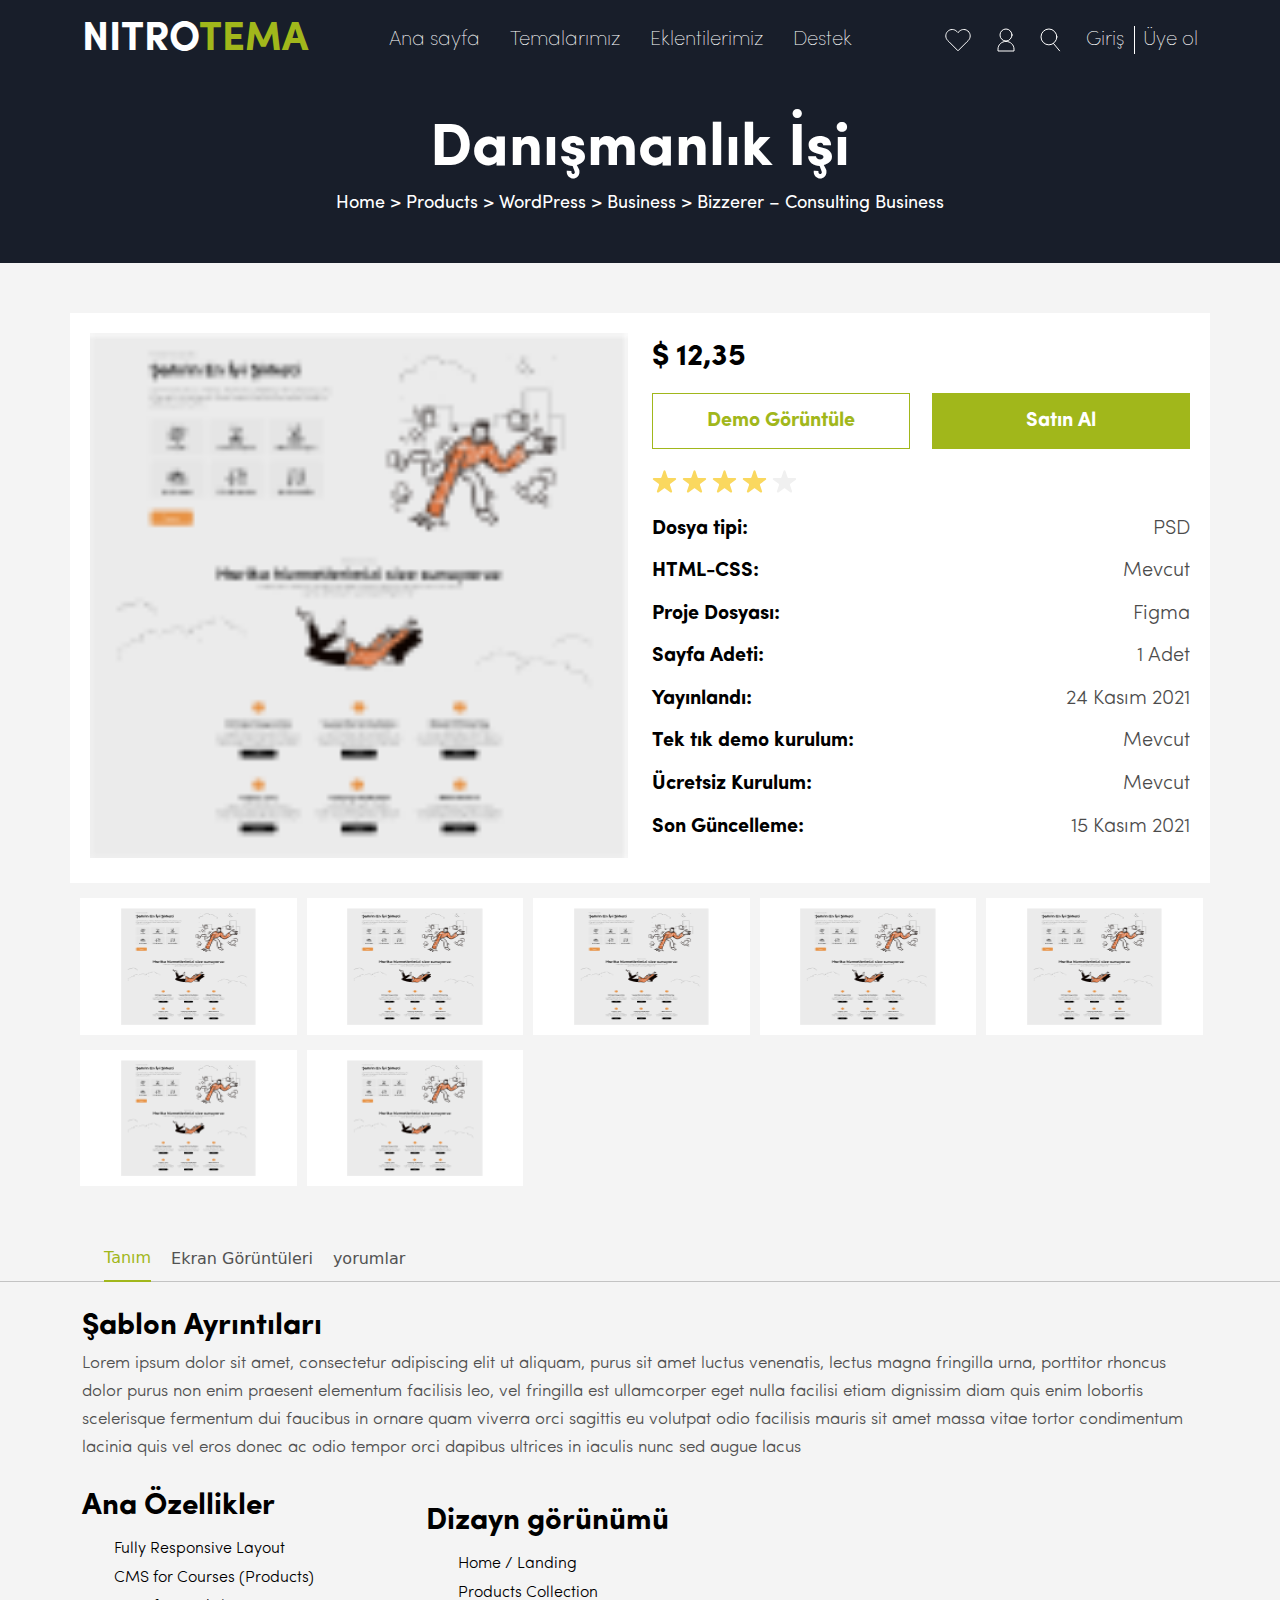
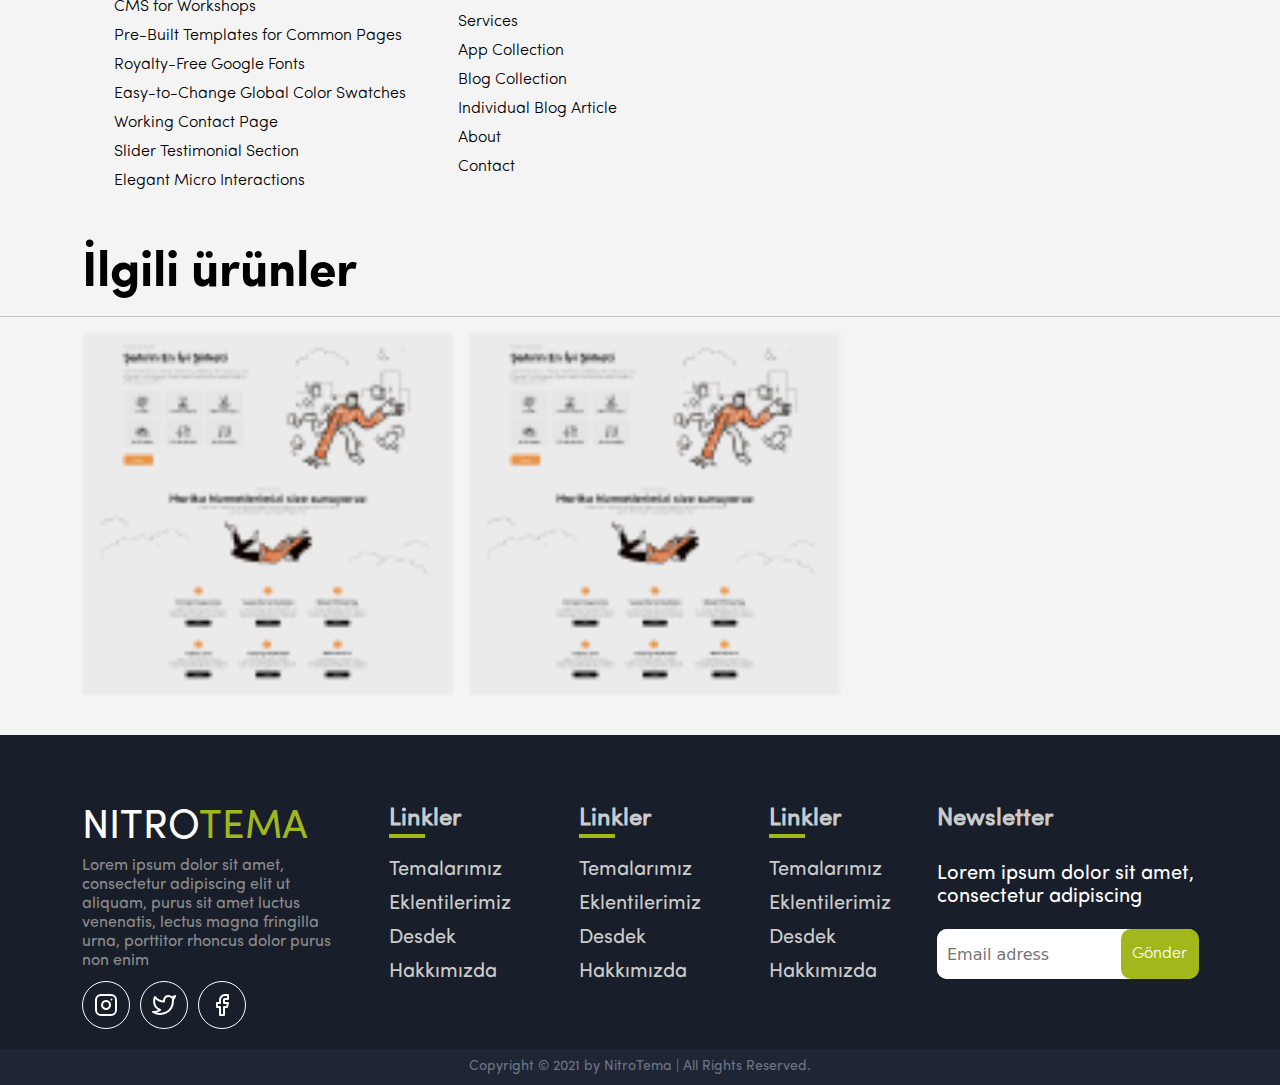
==== Urun.html @ 316633d7 "Changes" ====
<!DOCTYPE html>
<html lang="en">
<head>
    <meta charset="UTF-8">
    <meta http-equiv="X-UA-Compatible" content="IE=edge">
    <meta name="viewport" content="width=device-width, initial-scale=1.0">
    <title>NITROTEMA 1</title>
    <!-- Links start -->
    <link rel="stylesheet" href="assets/css/bootstrap.css">
    <link rel="stylesheet" href="assets/css/hamburger.css">
    <link rel="stylesheet" href="assets/css/style.css">
    <link href="https://cdnjs.cloudflare.com/ajax/libs/font-awesome/5.13.0/css/all.min.css" rel="stylesheet">
    <link rel="stylesheet" href="assets/css/swiper.css">
    <!-- Links end -->
</head>
<body>
    <!-- Header start -->
    <header class="header">
        <!-- Dekstop Navbar start -->
        <div class="container DekstopNavCon">
            <div class="row">
                <div class="col-12">
                    <div class="logo">
                        <p>NITRO<span>TEMA</span></p>
                    </div>
                    <div class="NavList">
                        <ul>
                            <li><a href="#">Ana sayfa</a></li>
                            <li><a href="#">Temalarımız</a></li>
                            <li><a href="#">Eklentilerimiz</a></li>
                            <li><a href="#">Destek</a></li>
                        </ul>
                    </div>
                    <div class="NavEnd">
                        <div class="left">
                            <a href="#">
                                <svg width="28" height="28" viewBox="0 0 28 28" fill="none" xmlns="http://www.w3.org/2000/svg">
                                    <path d="M24.3131 5.37833C23.7173 4.78217 23.0098 4.30925 22.2311 3.98659C21.4524 3.66394 20.6177 3.49786 19.7748 3.49786C18.9319 3.49786 18.0973 3.66394 17.3186 3.98659C16.5399 4.30925 15.8324 4.78217 15.2365 5.37833L13.9998 6.61499L12.7631 5.37833C11.5595 4.17469 9.92702 3.49849 8.22481 3.49849C6.52261 3.49849 4.89012 4.17469 3.68648 5.37833C2.48284 6.58197 1.80664 8.21445 1.80664 9.91666C1.80664 11.6189 2.48284 13.2514 3.68648 14.455L4.92315 15.6917L13.9998 24.7683L23.0765 15.6917L24.3131 14.455C24.9093 13.8591 25.3822 13.1516 25.7049 12.3729C26.0275 11.5942 26.1936 10.7596 26.1936 9.91666C26.1936 9.07376 26.0275 8.23911 25.7049 7.46041C25.3822 6.68171 24.9093 5.97421 24.3131 5.37833V5.37833Z" stroke="white" stroke-linecap="round" stroke-linejoin="round"/>
                                    </svg>
                                    
                            </a>
                            <a href="#">
                                <svg width="18" height="24" viewBox="0 0 18 24" fill="none" xmlns="http://www.w3.org/2000/svg">
                                    <ellipse cx="9.00054" cy="7" rx="6.00005" ry="6" stroke="white" stroke-linecap="square"/>
                                    <path d="M9 13.4348C4.58172 13.4348 1 16.8608 1 21.087V23H17V21.087C17 16.8608 13.4183 13.4348 9 13.4348Z" stroke="white"/>
                                    </svg>
                                    
                            </a>
                            <button>
                                <svg width="21" height="24" viewBox="0 0 21 24" fill="none" xmlns="http://www.w3.org/2000/svg">
                                    <line x1="13.2581" y1="15.1925" x2="19.8548" y2="23.1084" stroke="white"/>
                                    <circle cx="8.91597" cy="8.91597" r="7.91597" stroke="white" stroke-linecap="square"/>
                                    </svg>
                                    
                            </button>
                        </div>
                        <div class="right">
                            <a href="#">Giriş</a>
                            <a href="#">Üye ol</a>
                        </div>
                    </div>
                </div>
            </div>
        </div>
        <!-- Dekstop Navbar end -->
        <!-- Mobile Nav start -->
        <div class="container MobileNavCon">
            <div class="row">
                <div class="col-12">
                    <div class="logo">
                        <p>NITRO<span>TEMA</span></p>
                    </div>
                    <div class="HamburgerMenuICon">
                        <button class="hamburger HamburgerMenuBtn hamburger--elastic " type="button">
                            <span class="hamburger-box">
                              <span class="hamburger-inner"></span>
                            </span>
                          </button>
                    </div>
                </div>
            </div>
        </div>
        <!-- Mobile Nav end -->
    </header>
    <!-- Header end -->

    <!-- Mobile Open Menu start -->
    <div class="MobileOpenMenu">
        <div class="content">
            <div class="NavList">
                <ul>
                    <li><a href="#">Ana sayfa</a></li>
                    <li><a href="#">Temalarımız</a></li>
                    <li><a href="#">Eklentilerimiz</a></li>
                    <li><a href="#">Destek</a></li>
                </ul>
            </div>
            <div class="NavEnd">
                <div class="left">
                    <a href="#"><i class="far fa-heart"></i></a>
                    <a href="#"><i class="far fa-user"></i></a>
                    <button><i class="fas fa-search"></i></button>
                </div>
                <div class="right">
                    <a href="#">Giriş</a>
                    <a href="#">Üye ol</a>
                </div>
            </div>
        </div>
    </div>
    <!-- Mobile Open Menu end -->

    <!-- Banner start -->
    <section id="Banner" class="UrunBanner">
        <div class="container">
            <div class="row">
                <div class="col-12">
                    <h2>Danışmanlık İşi</h2>
                    <p>Home  >    Products  >    WordPress   >    Business   >   Bizzerer – Consulting Business</p>

                </div>

            </div>
        </div>
    </section>
    <!-- Banner end -->

    <!-- Product Detail Section start -->
    <section id="ProductDetail">
        <div class="container TopContainer">
            <div class="row">
                <div class="col-lg-6 col-12 left">
                    <div class="content">
                        <img src="assets/images/Group 3.png" alt="">
                    </div>
                </div>
                <div class="col-lg-6 col-12 right">
                    <div class="content">
                        <div class="Top">
                            <h3>$ 12,35</h3>
                            <div class="Buttons">
                                <a href="#">Demo Görüntüle</a>
                                <a href="#">Satın Al</a>
                            </div>
                            <div class="Starts">
                                <svg width="25" height="23" viewBox="0 0 25 23" fill="none" xmlns="http://www.w3.org/2000/svg">
                                    <path d="M11.5489 0.927054C11.8483 0.00574327 13.1517 0.00573969 13.4511 0.92705L15.5309 7.32827C15.6648 7.74029 16.0488 8.01925 16.482 8.01925L23.2126 8.01925C24.1814 8.01925 24.5841 9.25887 23.8004 9.82827L18.3552 13.7844C18.0047 14.0391 17.8581 14.4905 17.9919 14.9025L20.0718 21.3037C20.3712 22.225 19.3167 22.9911 18.533 22.4217L13.0878 18.4656C12.7373 18.2109 12.2627 18.2109 11.9122 18.4656L6.46701 22.4217C5.6833 22.9911 4.62882 22.225 4.92817 21.3037L7.00805 14.9025C7.14193 14.4905 6.99527 14.0391 6.64478 13.7844L1.19958 9.82827C0.415862 9.25887 0.81864 8.01925 1.78736 8.01925L8.51801 8.01925C8.95123 8.01925 9.33519 7.74029 9.46906 7.32827L11.5489 0.927054Z" fill="#FAD85F"/>
                                </svg>
                                <svg width="25" height="23" viewBox="0 0 25 23" fill="none" xmlns="http://www.w3.org/2000/svg">
                                        <path d="M11.5489 0.927054C11.8483 0.00574327 13.1517 0.00573969 13.4511 0.92705L15.5309 7.32827C15.6648 7.74029 16.0488 8.01925 16.482 8.01925L23.2126 8.01925C24.1814 8.01925 24.5841 9.25887 23.8004 9.82827L18.3552 13.7844C18.0047 14.0391 17.8581 14.4905 17.9919 14.9025L20.0718 21.3037C20.3712 22.225 19.3167 22.9911 18.533 22.4217L13.0878 18.4656C12.7373 18.2109 12.2627 18.2109 11.9122 18.4656L6.46701 22.4217C5.6833 22.9911 4.62882 22.225 4.92817 21.3037L7.00805 14.9025C7.14193 14.4905 6.99527 14.0391 6.64478 13.7844L1.19958 9.82827C0.415862 9.25887 0.81864 8.01925 1.78736 8.01925L8.51801 8.01925C8.95123 8.01925 9.33519 7.74029 9.46906 7.32827L11.5489 0.927054Z" fill="#FAD85F"/>
                                </svg>
                                <svg width="25" height="23" viewBox="0 0 25 23" fill="none" xmlns="http://www.w3.org/2000/svg">
                                    <path d="M11.5489 0.927054C11.8483 0.00574327 13.1517 0.00573969 13.4511 0.92705L15.5309 7.32827C15.6648 7.74029 16.0488 8.01925 16.482 8.01925L23.2126 8.01925C24.1814 8.01925 24.5841 9.25887 23.8004 9.82827L18.3552 13.7844C18.0047 14.0391 17.8581 14.4905 17.9919 14.9025L20.0718 21.3037C20.3712 22.225 19.3167 22.9911 18.533 22.4217L13.0878 18.4656C12.7373 18.2109 12.2627 18.2109 11.9122 18.4656L6.46701 22.4217C5.6833 22.9911 4.62882 22.225 4.92817 21.3037L7.00805 14.9025C7.14193 14.4905 6.99527 14.0391 6.64478 13.7844L1.19958 9.82827C0.415862 9.25887 0.81864 8.01925 1.78736 8.01925L8.51801 8.01925C8.95123 8.01925 9.33519 7.74029 9.46906 7.32827L11.5489 0.927054Z" fill="#FAD85F"/>
                                </svg>
                                <svg width="25" height="23" viewBox="0 0 25 23" fill="none" xmlns="http://www.w3.org/2000/svg">
                                    <path d="M11.5489 0.927054C11.8483 0.00574327 13.1517 0.00573969 13.4511 0.92705L15.5309 7.32827C15.6648 7.74029 16.0488 8.01925 16.482 8.01925L23.2126 8.01925C24.1814 8.01925 24.5841 9.25887 23.8004 9.82827L18.3552 13.7844C18.0047 14.0391 17.8581 14.4905 17.9919 14.9025L20.0718 21.3037C20.3712 22.225 19.3167 22.9911 18.533 22.4217L13.0878 18.4656C12.7373 18.2109 12.2627 18.2109 11.9122 18.4656L6.46701 22.4217C5.6833 22.9911 4.62882 22.225 4.92817 21.3037L7.00805 14.9025C7.14193 14.4905 6.99527 14.0391 6.64478 13.7844L1.19958 9.82827C0.415862 9.25887 0.81864 8.01925 1.78736 8.01925L8.51801 8.01925C8.95123 8.01925 9.33519 7.74029 9.46906 7.32827L11.5489 0.927054Z" fill="#FAD85F"/>
                                </svg>
                                <svg width="25" height="23" viewBox="0 0 25 23" fill="none" xmlns="http://www.w3.org/2000/svg">
                                    <path d="M11.5489 0.927054C11.8483 0.00574327 13.1517 0.00573969 13.4511 0.92705L15.5309 7.32827C15.6648 7.74029 16.0488 8.01925 16.482 8.01925L23.2126 8.01925C24.1814 8.01925 24.5841 9.25887 23.8004 9.82827L18.3552 13.7844C18.0047 14.0391 17.8581 14.4905 17.9919 14.9025L20.0718 21.3037C20.3712 22.225 19.3167 22.9911 18.533 22.4217L13.0878 18.4656C12.7373 18.2109 12.2627 18.2109 11.9122 18.4656L6.46701 22.4217C5.6833 22.9911 4.62882 22.225 4.92817 21.3037L7.00805 14.9025C7.14193 14.4905 6.99527 14.0391 6.64478 13.7844L1.19958 9.82827C0.415862 9.25887 0.81864 8.01925 1.78736 8.01925L8.51801 8.01925C8.95123 8.01925 9.33519 7.74029 9.46906 7.32827L11.5489 0.927054Z" fill="#F0F0F0"/>
                                    </svg>
                                                              
                            </div>
                        </div>
                        <div class="ProductDetails">
                            <ul>
                                <li>
                                    <p>Dosya tipi:</p>
                                    <p>PSD</p>
                                </li>
                                <li>
                                    <p>HTML-CSS:
                                    </p>
                                    <p>Mevcut</p>
                                </li>
                                <li>
                                    <p>Proje Dosyası:</p>
                                    <p>Figma</p>
                                </li>
                                <li>
                                    <p>Sayfa Adeti:</p>
                                    <p>1 Adet
                                    </p>
                                </li>
                                <li>
                                    <p>Yayınlandı:</p>
                                    <p>24 Kasım 2021</p>
                                </li>
                                <li>
                                    <p>Tek tık demo kurulum: </p>
                                    <p>Mevcut</p>
                                </li>
                                <li>
                                    <p>Ücretsiz Kurulum: </p>
                                    <p>Mevcut</p>
                                </li>
                                <li>
                                    <p>Son Güncelleme: </p>
                                    <p>15 Kasım 2021</p>
                                </li>
                            </ul>
                        </div>
                    </div>
                </div>
            </div>
        </div>
        <div class="container BottomContainer">
            <div class="row">
                <div class="col-12">
                    <div class="ImgDiv">
                        <img src="assets/images/Group 3.png" alt="">
                    </div>
                    <div class="ImgDiv">
                        <img src="assets/images/Group 3.png" alt="">
                    </div>
                    <div class="ImgDiv">
                        <img src="assets/images/Group 3.png" alt="">
                    </div>
                    <div class="ImgDiv">
                        <img src="assets/images/Group 3.png" alt="">
                    </div>
                    <div class="ImgDiv">
                        <img src="assets/images/Group 3.png" alt="">
                    </div>
                    <div class="ImgDiv">
                        <img src="assets/images/Group 3.png" alt="">
                    </div>
                    <div class="ImgDiv">
                        <img src="assets/images/Group 3.png" alt="">
                    </div>
                </div>
            </div>
        </div>
    </section>
    <!-- Product Detail Section end -->


    <!-- Tab start -->
    <section id="TabSection">
        <div class="container-fluid TabTarget">
            <div class="row">
                <div class="col-12">
                    <div class="container">
                        <div class="row">
                            <div class="col-12">
                                <ul>
                                    <li class="active tabTargetLi" data-target="tanitim">Tanım</li>
                                    <li class="tabTargetLi" data-target="ekranGoruntuleri">Ekran Görüntüleri</li>
                                    <li class="tabTargetLi" data-target="yorumlar">yorumlar</li>
                                </ul>
                            </div>
                        </div>
                    </div>
                </div>
            </div>
        </div>
        <div class="container TabContent ">
            <div class="row">
                <div class="col-12 TabContentCol TanimCol active" data-content="tanitim">
                    <div class="TopText">
                        <h3>Şablon Ayrıntıları</h3>
                        <p>Lorem ipsum dolor sit amet, consectetur adipiscing elit ut aliquam, purus sit amet luctus venenatis, lectus magna fringilla urna, porttitor rhoncus dolor purus non enim praesent elementum facilisis leo, vel fringilla est ullamcorper eget nulla facilisi etiam dignissim diam quis enim lobortis scelerisque fermentum dui faucibus in ornare quam viverra orci sagittis eu volutpat odio facilisis mauris sit amet massa vitae tortor condimentum lacinia quis vel eros donec ac odio tempor orci dapibus ultrices in iaculis nunc sed augue lacus</p>
                    </div>
                    <div class="List">
                        <div class="List1">
                            <h3>Ana Özellikler</h3>
                            <ul>
                                <li>Fully Responsive Layout</li>
                                <li>CMS for Courses (Products)</li>
                                <li>CMS for Workshops</li>
                                <li>Pre-Built Templates for Common Pages</li>
                                <li>Royalty-Free Google Fonts</li>
                                <li>Easy-to-Change Global Color Swatches</li>
                                <li>Working Contact Page</li>
                                <li>Slider Testimonial Section</li>
                                <li>Elegant Micro Interactions</li>
                            </ul>
                        </div>
                        <div class="List2">
                            <h3>Dizayn görünümü</h3>
                            <ul>
                                <li>Home / Landing</li>
                                <li>Products Collection</li>
                                <li>Services</li>
                                <li>App Collection</li>
                                <li>Blog Collection</li>
                                <li>Individual Blog Article</li>
                                <li>About</li>
                                <li>Contact</li>
                            </ul>
                        </div>
                    </div>
                </div>
                <div class="col-12 TabContentCol TanimCol " data-content="ekranGoruntuleri">
                    <h1>Ekran Goruntuleri</h1>
                </div>
                <div class="col-12 TabContentCol TanimCol " data-content="yorumlar">
                    <h1>Yorumlar</h1>
                </div>
            </div>
        </div>
    </section>
    <!-- Tab end -->

    <!-- Same Products start -->
    <section id="SameProducts">
        <div class="container-fluid TopTextCon">
            <div class="row">
                <div class="col-12">
                    <div class="container">
                        <div class="row">
                            <div class="col-12 Text">
                                <h2>İlgili ürünler</h2>
                            </div>
                        </div>
                    </div>
                </div>
            </div>
        </div>
        <div class="container ProductsCon">
            <div class="row">
                <dov class="col-12">
                    <div class="Products">
                        <img src="assets/images/Group 3.png" alt="">
                        <img src="assets/images/Group 3.png" alt="">
                    </div>
                </dov>
            </div>
        </div>
    </section>
    <!-- Same Products end -->

    <!-- Footer start -->
    <footer>
        <!-- Footer Top start -->
        <div class="container FooterTopCon">
            <div class="row">
                <div class="col-lg-3 col-md-12 col-12 LeftCol">
                    <div class="logo">
                        <p>NITRO<span>TEMA</span></p>
                    </div>
                    <p>Lorem ipsum dolor sit amet, consectetur adipiscing elit ut aliquam, purus sit amet luctus venenatis, lectus magna fringilla urna, porttitor rhoncus dolor purus non enim</p>
                    <div class="SocilaMedias">
                        <a href="#">
                            <svg width="24" height="24" viewBox="0 0 24 24" fill="none" xmlns="http://www.w3.org/2000/svg">
                                <path d="M17 2H7C4.23858 2 2 4.23858 2 7V17C2 19.7614 4.23858 22 7 22H17C19.7614 22 22 19.7614 22 17V7C22 4.23858 19.7614 2 17 2Z" stroke="white" stroke-width="2" stroke-linecap="round" stroke-linejoin="round"/>
                                <path d="M16 11.3698C16.1234 12.2021 15.9812 13.052 15.5937 13.7988C15.2062 14.5456 14.5931 15.1512 13.8416 15.5295C13.0901 15.9077 12.2384 16.0394 11.4077 15.9057C10.5771 15.7721 9.80971 15.3799 9.21479 14.785C8.61987 14.1901 8.22768 13.4227 8.09402 12.592C7.96035 11.7614 8.09202 10.9097 8.47028 10.1582C8.84854 9.40667 9.45414 8.79355 10.2009 8.40605C10.9477 8.01856 11.7977 7.8764 12.63 7.99981C13.4789 8.1257 14.2648 8.52128 14.8716 9.12812C15.4785 9.73496 15.8741 10.5209 16 11.3698Z" stroke="white" stroke-width="2" stroke-linecap="round" stroke-linejoin="round"/>
                                <path d="M17.5 6.5H17.5096" stroke="white" stroke-width="2" stroke-linecap="round" stroke-linejoin="round"/>
                                </svg>
                                
                        </a>
                        <a href="#">
                            <svg width="24" height="24" viewBox="0 0 24 24" fill="none" xmlns="http://www.w3.org/2000/svg">
                                <path d="M23 2.9998C22.0424 3.67528 20.9821 4.19191 19.86 4.5298C19.2577 3.83731 18.4573 3.34649 17.567 3.12373C16.6767 2.90096 15.7395 2.957 14.8821 3.28426C14.0247 3.61151 13.2884 4.1942 12.773 4.95352C12.2575 5.71283 11.9877 6.61214 12 7.5298V8.5298C10.2426 8.57537 8.50127 8.18561 6.93101 7.39525C5.36074 6.60488 4.01032 5.43844 3 3.9998C3 3.9998 -1 12.9998 8 16.9998C5.94053 18.3978 3.48716 19.0987 1 18.9998C10 23.9998 21 18.9998 21 7.4998C20.9991 7.22126 20.9723 6.9434 20.92 6.6698C21.9406 5.6633 22.6608 4.39251 23 2.9998V2.9998Z" stroke="white" stroke-width="2" stroke-linecap="round" stroke-linejoin="round"/>
                                </svg>
                                
                        </a>
                        <a href="#">
                            <svg width="24" height="24" viewBox="0 0 24 24" fill="none" xmlns="http://www.w3.org/2000/svg">
                                <path d="M18 2H15C13.6739 2 12.4021 2.52678 11.4645 3.46447C10.5268 4.40215 10 5.67392 10 7V10H7V14H10V22H14V14H17L18 10H14V7C14 6.73478 14.1054 6.48043 14.2929 6.29289C14.4804 6.10536 14.7348 6 15 6H18V2Z" stroke="white" stroke-width="2" stroke-linecap="round" stroke-linejoin="round"/>
                                </svg>
                                
                        </a>
                    </div>
                </div>
                <div class="col-lg-2 col-md-3 col-12 MainCol MainCol1">
                    <div>
                        <h2>Linkler</h2>
                        <ul>
                            <li><a href="#">Temalarımız</a></li>
                            <li><a href="#">Eklentilerimiz</a></li>
                            <li><a href="#">Desdek</a></li>
                            <li><a href="#">Hakkımızda</a></li>
                        </ul>
                    </div>
                </div>
                <div class="col-lg-2 col-md-3 col-12 MainCol">
                    <div>
                        <h2>Linkler</h2>
                        <ul>
                            <li><a href="#">Temalarımız</a></li>
                            <li><a href="#">Eklentilerimiz</a></li>
                            <li><a href="#">Desdek</a></li>
                            <li><a href="#">Hakkımızda</a></li>
                        </ul>
                    </div>
                </div>
                <div class="col-lg-2 col-md-3 col-12 MainCol">
                    <div>
                        <h2>Linkler</h2>
                        <ul>
                            <li><a href="#">Temalarımız</a></li>
                            <li><a href="#">Eklentilerimiz</a></li>
                            <li><a href="#">Desdek</a></li>
                            <li><a href="#">Hakkımızda</a></li>
                        </ul>
                    </div>
                </div>
                <div class="col-lg-3 col-md-6 col-12 FooterEndCol">
                    <h3>Newsletter</h3>
                    <p>Lorem ipsum dolor sit amet, consectetur adipiscing </p>
                    <div class="InputDiv">
                        <input type="text" placeholder="Email adress">
                        <button>Gönder</button>
                    </div>
                </div>
            </div>
        </div>
        <!-- Footer Top end -->
        <!-- Footer Bottom start -->
        <div class="FooterBottom">
            <p>Copyright © 2021 by NitroTema | All Rights Reserved.</p>
        </div>
        <!-- Footer Bottom end -->
    </footer>
    <!-- Footer end -->

    <!-- Script start -->
    <script src="assets/js/tab.js"></script>
    <script src="assets/js/main.js"></script>


</body>
</html>
---- assets/css/hamburger.css ----
/*!
 * Hamburgers
 * @description Tasty CSS-animated hamburgers
 * @author Jonathan Suh @jonsuh
 * @site https://jonsuh.com/hamburgers
 * @link https://github.com/jonsuh/hamburgers
 */
 .hamburger {
    padding: 15px 15px;
    display: inline-block;
    cursor: pointer;
    transition-property: opacity, filter;
    transition-duration: 0.15s;
    transition-timing-function: linear;
    font: inherit;
    color: inherit;
    text-transform: none;
    background-color: transparent;
    border: 0;
    margin: 0;
    overflow: visible; }
    .hamburger:hover {
      opacity: 0.7; }
    .hamburger.is-active:hover {
      opacity: 0.7; }
    .hamburger.is-active .hamburger-inner,
    .hamburger.is-active .hamburger-inner::before,
    .hamburger.is-active .hamburger-inner::after {
      background-color: #000; }
  
  .hamburger-box {
    width: 40px;
    height: 24px;
    display: inline-block;
    position: relative; }
  
  .hamburger-inner {
    display: block;
    top: 50%;
    margin-top: -2px; }
    .hamburger-inner, .hamburger-inner::before, .hamburger-inner::after {
      width: 40px;
      height: 4px;
      background-color: #000;
      border-radius: 4px;
      position: absolute;
      transition-property: transform;
      transition-duration: 0.15s;
      transition-timing-function: ease; }
    .hamburger-inner::before, .hamburger-inner::after {
      content: "";
      display: block; }
    .hamburger-inner::before {
      top: -10px; }
    .hamburger-inner::after {
      bottom: -10px; }
  
  /*
     * 3DX
     */
  .hamburger--3dx .hamburger-box {
    perspective: 80px; }
  
  .hamburger--3dx .hamburger-inner {
    transition: transform 0.15s cubic-bezier(0.645, 0.045, 0.355, 1), background-color 0s 0.1s cubic-bezier(0.645, 0.045, 0.355, 1); }
    .hamburger--3dx .hamburger-inner::before, .hamburger--3dx .hamburger-inner::after {
      transition: transform 0s 0.1s cubic-bezier(0.645, 0.045, 0.355, 1); }
  
  .hamburger--3dx.is-active .hamburger-inner {
    background-color: transparent !important;
    transform: rotateY(180deg); }
    .hamburger--3dx.is-active .hamburger-inner::before {
      transform: translate3d(0, 10px, 0) rotate(45deg); }
    .hamburger--3dx.is-active .hamburger-inner::after {
      transform: translate3d(0, -10px, 0) rotate(-45deg); }
  
  /*
     * 3DX Reverse
     */
  .hamburger--3dx-r .hamburger-box {
    perspective: 80px; }
  
  .hamburger--3dx-r .hamburger-inner {
    transition: transform 0.15s cubic-bezier(0.645, 0.045, 0.355, 1), background-color 0s 0.1s cubic-bezier(0.645, 0.045, 0.355, 1); }
    .hamburger--3dx-r .hamburger-inner::before, .hamburger--3dx-r .hamburger-inner::after {
      transition: transform 0s 0.1s cubic-bezier(0.645, 0.045, 0.355, 1); }
  
  .hamburger--3dx-r.is-active .hamburger-inner {
    background-color: transparent !important;
    transform: rotateY(-180deg); }
    .hamburger--3dx-r.is-active .hamburger-inner::before {
      transform: translate3d(0, 10px, 0) rotate(45deg); }
    .hamburger--3dx-r.is-active .hamburger-inner::after {
      transform: translate3d(0, -10px, 0) rotate(-45deg); }
  
  /*
     * 3DY
     */
  .hamburger--3dy .hamburger-box {
    perspective: 80px; }
  
  .hamburger--3dy .hamburger-inner {
    transition: transform 0.15s cubic-bezier(0.645, 0.045, 0.355, 1), background-color 0s 0.1s cubic-bezier(0.645, 0.045, 0.355, 1); }
    .hamburger--3dy .hamburger-inner::before, .hamburger--3dy .hamburger-inner::after {
      transition: transform 0s 0.1s cubic-bezier(0.645, 0.045, 0.355, 1); }
  
  .hamburger--3dy.is-active .hamburger-inner {
    background-color: transparent !important;
    transform: rotateX(-180deg); }
    .hamburger--3dy.is-active .hamburger-inner::before {
      transform: translate3d(0, 10px, 0) rotate(45deg); }
    .hamburger--3dy.is-active .hamburger-inner::after {
      transform: translate3d(0, -10px, 0) rotate(-45deg); }
  
  /*
     * 3DY Reverse
     */
  .hamburger--3dy-r .hamburger-box {
    perspective: 80px; }
  
  .hamburger--3dy-r .hamburger-inner {
    transition: transform 0.15s cubic-bezier(0.645, 0.045, 0.355, 1), background-color 0s 0.1s cubic-bezier(0.645, 0.045, 0.355, 1); }
    .hamburger--3dy-r .hamburger-inner::before, .hamburger--3dy-r .hamburger-inner::after {
      transition: transform 0s 0.1s cubic-bezier(0.645, 0.045, 0.355, 1); }
  
  .hamburger--3dy-r.is-active .hamburger-inner {
    background-color: transparent !important;
    transform: rotateX(180deg); }
    .hamburger--3dy-r.is-active .hamburger-inner::before {
      transform: translate3d(0, 10px, 0) rotate(45deg); }
    .hamburger--3dy-r.is-active .hamburger-inner::after {
      transform: translate3d(0, -10px, 0) rotate(-45deg); }
  
  /*
     * 3DXY
     */
  .hamburger--3dxy .hamburger-box {
    perspective: 80px; }
  
  .hamburger--3dxy .hamburger-inner {
    transition: transform 0.15s cubic-bezier(0.645, 0.045, 0.355, 1), background-color 0s 0.1s cubic-bezier(0.645, 0.045, 0.355, 1); }
    .hamburger--3dxy .hamburger-inner::before, .hamburger--3dxy .hamburger-inner::after {
      transition: transform 0s 0.1s cubic-bezier(0.645, 0.045, 0.355, 1); }
  
  .hamburger--3dxy.is-active .hamburger-inner {
    background-color: transparent !important;
    transform: rotateX(180deg) rotateY(180deg); }
    .hamburger--3dxy.is-active .hamburger-inner::before {
      transform: translate3d(0, 10px, 0) rotate(45deg); }
    .hamburger--3dxy.is-active .hamburger-inner::after {
      transform: translate3d(0, -10px, 0) rotate(-45deg); }
  
  /*
     * 3DXY Reverse
     */
  .hamburger--3dxy-r .hamburger-box {
    perspective: 80px; }
  
  .hamburger--3dxy-r .hamburger-inner {
    transition: transform 0.15s cubic-bezier(0.645, 0.045, 0.355, 1), background-color 0s 0.1s cubic-bezier(0.645, 0.045, 0.355, 1); }
    .hamburger--3dxy-r .hamburger-inner::before, .hamburger--3dxy-r .hamburger-inner::after {
      transition: transform 0s 0.1s cubic-bezier(0.645, 0.045, 0.355, 1); }
  
  .hamburger--3dxy-r.is-active .hamburger-inner {
    background-color: transparent !important;
    transform: rotateX(180deg) rotateY(180deg) rotateZ(-180deg); }
    .hamburger--3dxy-r.is-active .hamburger-inner::before {
      transform: translate3d(0, 10px, 0) rotate(45deg); }
    .hamburger--3dxy-r.is-active .hamburger-inner::after {
      transform: translate3d(0, -10px, 0) rotate(-45deg); }
  
  /*
     * Arrow
     */
  .hamburger--arrow.is-active .hamburger-inner::before {
    transform: translate3d(-8px, 0, 0) rotate(-45deg) scale(0.7, 1); }
  
  .hamburger--arrow.is-active .hamburger-inner::after {
    transform: translate3d(-8px, 0, 0) rotate(45deg) scale(0.7, 1); }
  
  /*
     * Arrow Right
     */
  .hamburger--arrow-r.is-active .hamburger-inner::before {
    transform: translate3d(8px, 0, 0) rotate(45deg) scale(0.7, 1); }
  
  .hamburger--arrow-r.is-active .hamburger-inner::after {
    transform: translate3d(8px, 0, 0) rotate(-45deg) scale(0.7, 1); }
  
  /*
     * Arrow Alt
     */
  .hamburger--arrowalt .hamburger-inner::before {
    transition: top 0.1s 0.1s ease, transform 0.1s cubic-bezier(0.165, 0.84, 0.44, 1); }
  
  .hamburger--arrowalt .hamburger-inner::after {
    transition: bottom 0.1s 0.1s ease, transform 0.1s cubic-bezier(0.165, 0.84, 0.44, 1); }
  
  .hamburger--arrowalt.is-active .hamburger-inner::before {
    top: 0;
    transform: translate3d(-8px, -10px, 0) rotate(-45deg) scale(0.7, 1);
    transition: top 0.1s ease, transform 0.1s 0.1s cubic-bezier(0.895, 0.03, 0.685, 0.22); }
  
  .hamburger--arrowalt.is-active .hamburger-inner::after {
    bottom: 0;
    transform: translate3d(-8px, 10px, 0) rotate(45deg) scale(0.7, 1);
    transition: bottom 0.1s ease, transform 0.1s 0.1s cubic-bezier(0.895, 0.03, 0.685, 0.22); }
  
  /*
     * Arrow Alt Right
     */
  .hamburger--arrowalt-r .hamburger-inner::before {
    transition: top 0.1s 0.1s ease, transform 0.1s cubic-bezier(0.165, 0.84, 0.44, 1); }
  
  .hamburger--arrowalt-r .hamburger-inner::after {
    transition: bottom 0.1s 0.1s ease, transform 0.1s cubic-bezier(0.165, 0.84, 0.44, 1); }
  
  .hamburger--arrowalt-r.is-active .hamburger-inner::before {
    top: 0;
    transform: translate3d(8px, -10px, 0) rotate(45deg) scale(0.7, 1);
    transition: top 0.1s ease, transform 0.1s 0.1s cubic-bezier(0.895, 0.03, 0.685, 0.22); }
  
  .hamburger--arrowalt-r.is-active .hamburger-inner::after {
    bottom: 0;
    transform: translate3d(8px, 10px, 0) rotate(-45deg) scale(0.7, 1);
    transition: bottom 0.1s ease, transform 0.1s 0.1s cubic-bezier(0.895, 0.03, 0.685, 0.22); }
  
  /*
     * Arrow Turn
     */
  .hamburger--arrowturn.is-active .hamburger-inner {
    transform: rotate(-180deg); }
    .hamburger--arrowturn.is-active .hamburger-inner::before {
      transform: translate3d(8px, 0, 0) rotate(45deg) scale(0.7, 1); }
    .hamburger--arrowturn.is-active .hamburger-inner::after {
      transform: translate3d(8px, 0, 0) rotate(-45deg) scale(0.7, 1); }
  
  /*
     * Arrow Turn Right
     */
  .hamburger--arrowturn-r.is-active .hamburger-inner {
    transform: rotate(-180deg); }
    .hamburger--arrowturn-r.is-active .hamburger-inner::before {
      transform: translate3d(-8px, 0, 0) rotate(-45deg) scale(0.7, 1); }
    .hamburger--arrowturn-r.is-active .hamburger-inner::after {
      transform: translate3d(-8px, 0, 0) rotate(45deg) scale(0.7, 1); }
  
  /*
     * Boring
     */
  .hamburger--boring .hamburger-inner, .hamburger--boring .hamburger-inner::before, .hamburger--boring .hamburger-inner::after {
    transition-property: none; }
  
  .hamburger--boring.is-active .hamburger-inner {
    transform: rotate(45deg); }
    .hamburger--boring.is-active .hamburger-inner::before {
      top: 0;
      opacity: 0; }
    .hamburger--boring.is-active .hamburger-inner::after {
      bottom: 0;
      transform: rotate(-90deg); }
  
  /*
     * Collapse
     */
  .hamburger--collapse .hamburger-inner {
    top: auto;
    bottom: 0;
    transition-duration: 0.13s;
    transition-delay: 0.13s;
    transition-timing-function: cubic-bezier(0.55, 0.055, 0.675, 0.19); }
    .hamburger--collapse .hamburger-inner::after {
      top: -20px;
      transition: top 0.2s 0.2s cubic-bezier(0.33333, 0.66667, 0.66667, 1), opacity 0.1s linear; }
    .hamburger--collapse .hamburger-inner::before {
      transition: top 0.12s 0.2s cubic-bezier(0.33333, 0.66667, 0.66667, 1), transform 0.13s cubic-bezier(0.55, 0.055, 0.675, 0.19); }
  
  .hamburger--collapse.is-active .hamburger-inner {
    transform: translate3d(0, -10px, 0) rotate(-45deg);
    transition-delay: 0.22s;
    transition-timing-function: cubic-bezier(0.215, 0.61, 0.355, 1); }
    .hamburger--collapse.is-active .hamburger-inner::after {
      top: 0;
      opacity: 0;
      transition: top 0.2s cubic-bezier(0.33333, 0, 0.66667, 0.33333), opacity 0.1s 0.22s linear; }
    .hamburger--collapse.is-active .hamburger-inner::before {
      top: 0;
      transform: rotate(-90deg);
      transition: top 0.1s 0.16s cubic-bezier(0.33333, 0, 0.66667, 0.33333), transform 0.13s 0.25s cubic-bezier(0.215, 0.61, 0.355, 1); }
  
  /*
     * Collapse Reverse
     */
  .hamburger--collapse-r .hamburger-inner {
    top: auto;
    bottom: 0;
    transition-duration: 0.13s;
    transition-delay: 0.13s;
    transition-timing-function: cubic-bezier(0.55, 0.055, 0.675, 0.19); }
    .hamburger--collapse-r .hamburger-inner::after {
      top: -20px;
      transition: top 0.2s 0.2s cubic-bezier(0.33333, 0.66667, 0.66667, 1), opacity 0.1s linear; }
    .hamburger--collapse-r .hamburger-inner::before {
      transition: top 0.12s 0.2s cubic-bezier(0.33333, 0.66667, 0.66667, 1), transform 0.13s cubic-bezier(0.55, 0.055, 0.675, 0.19); }
  
  .hamburger--collapse-r.is-active .hamburger-inner {
    transform: translate3d(0, -10px, 0) rotate(45deg);
    transition-delay: 0.22s;
    transition-timing-function: cubic-bezier(0.215, 0.61, 0.355, 1); }
    .hamburger--collapse-r.is-active .hamburger-inner::after {
      top: 0;
      opacity: 0;
      transition: top 0.2s cubic-bezier(0.33333, 0, 0.66667, 0.33333), opacity 0.1s 0.22s linear; }
    .hamburger--collapse-r.is-active .hamburger-inner::before {
      top: 0;
      transform: rotate(90deg);
      transition: top 0.1s 0.16s cubic-bezier(0.33333, 0, 0.66667, 0.33333), transform 0.13s 0.25s cubic-bezier(0.215, 0.61, 0.355, 1); }
  
  /*
     * Elastic
     */
  .hamburger--elastic .hamburger-inner {
    top: 2px;
    transition-duration: 0.275s;
    transition-timing-function: cubic-bezier(0.68, -0.55, 0.265, 1.55); }
    .hamburger--elastic .hamburger-inner::before {
      top: 10px;
      transition: opacity 0.125s 0.275s ease; }
    .hamburger--elastic .hamburger-inner::after {
      top: 20px;
      transition: transform 0.275s cubic-bezier(0.68, -0.55, 0.265, 1.55); }
  
  .hamburger--elastic.is-active .hamburger-inner {
    transform: translate3d(0, 10px, 0) rotate(135deg);
    transition-delay: 0.075s; }
    .hamburger--elastic.is-active .hamburger-inner::before {
      transition-delay: 0s;
      opacity: 0; }
    .hamburger--elastic.is-active .hamburger-inner::after {
      transform: translate3d(0, -20px, 0) rotate(-270deg);
      transition-delay: 0.075s; }
  
  /*
     * Elastic Reverse
     */
  .hamburger--elastic-r .hamburger-inner {
    top: 2px;
    transition-duration: 0.275s;
    transition-timing-function: cubic-bezier(0.68, -0.55, 0.265, 1.55); }
    .hamburger--elastic-r .hamburger-inner::before {
      top: 10px;
      transition: opacity 0.125s 0.275s ease; }
    .hamburger--elastic-r .hamburger-inner::after {
      top: 20px;
      transition: transform 0.275s cubic-bezier(0.68, -0.55, 0.265, 1.55); }
  
  .hamburger--elastic-r.is-active .hamburger-inner {
    transform: translate3d(0, 10px, 0) rotate(-135deg);
    transition-delay: 0.075s; }
    .hamburger--elastic-r.is-active .hamburger-inner::before {
      transition-delay: 0s;
      opacity: 0; }
    .hamburger--elastic-r.is-active .hamburger-inner::after {
      transform: translate3d(0, -20px, 0) rotate(270deg);
      transition-delay: 0.075s; }
  
  /*
     * Emphatic
     */
  .hamburger--emphatic {
    overflow: hidden; }
    .hamburger--emphatic .hamburger-inner {
      transition: background-color 0.125s 0.175s ease-in; }
      .hamburger--emphatic .hamburger-inner::before {
        left: 0;
        transition: transform 0.125s cubic-bezier(0.6, 0.04, 0.98, 0.335), top 0.05s 0.125s linear, left 0.125s 0.175s ease-in; }
      .hamburger--emphatic .hamburger-inner::after {
        top: 10px;
        right: 0;
        transition: transform 0.125s cubic-bezier(0.6, 0.04, 0.98, 0.335), top 0.05s 0.125s linear, right 0.125s 0.175s ease-in; }
    .hamburger--emphatic.is-active .hamburger-inner {
      transition-delay: 0s;
      transition-timing-function: ease-out;
      background-color: transparent !important; }
      .hamburger--emphatic.is-active .hamburger-inner::before {
        left: -80px;
        top: -80px;
        transform: translate3d(80px, 80px, 0) rotate(45deg);
        transition: left 0.125s ease-out, top 0.05s 0.125s linear, transform 0.125s 0.175s cubic-bezier(0.075, 0.82, 0.165, 1); }
      .hamburger--emphatic.is-active .hamburger-inner::after {
        right: -80px;
        top: -80px;
        transform: translate3d(-80px, 80px, 0) rotate(-45deg);
        transition: right 0.125s ease-out, top 0.05s 0.125s linear, transform 0.125s 0.175s cubic-bezier(0.075, 0.82, 0.165, 1); }
  
  /*
     * Emphatic Reverse
     */
  .hamburger--emphatic-r {
    overflow: hidden; }
    .hamburger--emphatic-r .hamburger-inner {
      transition: background-color 0.125s 0.175s ease-in; }
      .hamburger--emphatic-r .hamburger-inner::before {
        left: 0;
        transition: transform 0.125s cubic-bezier(0.6, 0.04, 0.98, 0.335), top 0.05s 0.125s linear, left 0.125s 0.175s ease-in; }
      .hamburger--emphatic-r .hamburger-inner::after {
        top: 10px;
        right: 0;
        transition: transform 0.125s cubic-bezier(0.6, 0.04, 0.98, 0.335), top 0.05s 0.125s linear, right 0.125s 0.175s ease-in; }
    .hamburger--emphatic-r.is-active .hamburger-inner {
      transition-delay: 0s;
      transition-timing-function: ease-out;
      background-color: transparent !important; }
      .hamburger--emphatic-r.is-active .hamburger-inner::before {
        left: -80px;
        top: 80px;
        transform: translate3d(80px, -80px, 0) rotate(-45deg);
        transition: left 0.125s ease-out, top 0.05s 0.125s linear, transform 0.125s 0.175s cubic-bezier(0.075, 0.82, 0.165, 1); }
      .hamburger--emphatic-r.is-active .hamburger-inner::after {
        right: -80px;
        top: 80px;
        transform: translate3d(-80px, -80px, 0) rotate(45deg);
        transition: right 0.125s ease-out, top 0.05s 0.125s linear, transform 0.125s 0.175s cubic-bezier(0.075, 0.82, 0.165, 1); }
  
  /*
     * Minus
     */
  .hamburger--minus .hamburger-inner::before, .hamburger--minus .hamburger-inner::after {
    transition: bottom 0.08s 0s ease-out, top 0.08s 0s ease-out, opacity 0s linear; }
  
  .hamburger--minus.is-active .hamburger-inner::before, .hamburger--minus.is-active .hamburger-inner::after {
    opacity: 0;
    transition: bottom 0.08s ease-out, top 0.08s ease-out, opacity 0s 0.08s linear; }
  
  .hamburger--minus.is-active .hamburger-inner::before {
    top: 0; }
  
  .hamburger--minus.is-active .hamburger-inner::after {
    bottom: 0; }
  
  /*
     * Slider
     */
  .hamburger--slider .hamburger-inner {
    top: 2px; }
    .hamburger--slider .hamburger-inner::before {
      top: 10px;
      transition-property: transform, opacity;
      transition-timing-function: ease;
      transition-duration: 0.15s; }
    .hamburger--slider .hamburger-inner::after {
      top: 20px; }
  
  .hamburger--slider.is-active .hamburger-inner {
    transform: translate3d(0, 10px, 0) rotate(45deg); }
    .hamburger--slider.is-active .hamburger-inner::before {
      transform: rotate(-45deg) translate3d(-5.71429px, -6px, 0);
      opacity: 0; }
    .hamburger--slider.is-active .hamburger-inner::after {
      transform: translate3d(0, -20px, 0) rotate(-90deg); }
  
  /*
     * Slider Reverse
     */
  .hamburger--slider-r .hamburger-inner {
    top: 2px; }
    .hamburger--slider-r .hamburger-inner::before {
      top: 10px;
      transition-property: transform, opacity;
      transition-timing-function: ease;
      transition-duration: 0.15s; }
    .hamburger--slider-r .hamburger-inner::after {
      top: 20px; }
  
  .hamburger--slider-r.is-active .hamburger-inner {
    transform: translate3d(0, 10px, 0) rotate(-45deg); }
    .hamburger--slider-r.is-active .hamburger-inner::before {
      transform: rotate(45deg) translate3d(5.71429px, -6px, 0);
      opacity: 0; }
    .hamburger--slider-r.is-active .hamburger-inner::after {
      transform: translate3d(0, -20px, 0) rotate(90deg); }
  
  /*
     * Spin
     */
  .hamburger--spin .hamburger-inner {
    transition-duration: 0.22s;
    transition-timing-function: cubic-bezier(0.55, 0.055, 0.675, 0.19); }
    .hamburger--spin .hamburger-inner::before {
      transition: top 0.1s 0.25s ease-in, opacity 0.1s ease-in; }
    .hamburger--spin .hamburger-inner::after {
      transition: bottom 0.1s 0.25s ease-in, transform 0.22s cubic-bezier(0.55, 0.055, 0.675, 0.19); }
  
  .hamburger--spin.is-active .hamburger-inner {
    transform: rotate(225deg);
    transition-delay: 0.12s;
    transition-timing-function: cubic-bezier(0.215, 0.61, 0.355, 1); }
    .hamburger--spin.is-active .hamburger-inner::before {
      top: 0;
      opacity: 0;
      transition: top 0.1s ease-out, opacity 0.1s 0.12s ease-out; }
    .hamburger--spin.is-active .hamburger-inner::after {
      bottom: 0;
      transform: rotate(-90deg);
      transition: bottom 0.1s ease-out, transform 0.22s 0.12s cubic-bezier(0.215, 0.61, 0.355, 1); }
  
  /*
     * Spin Reverse
     */
  .hamburger--spin-r .hamburger-inner {
    transition-duration: 0.22s;
    transition-timing-function: cubic-bezier(0.55, 0.055, 0.675, 0.19); }
    .hamburger--spin-r .hamburger-inner::before {
      transition: top 0.1s 0.25s ease-in, opacity 0.1s ease-in; }
    .hamburger--spin-r .hamburger-inner::after {
      transition: bottom 0.1s 0.25s ease-in, transform 0.22s cubic-bezier(0.55, 0.055, 0.675, 0.19); }
  
  .hamburger--spin-r.is-active .hamburger-inner {
    transform: rotate(-225deg);
    transition-delay: 0.12s;
    transition-timing-function: cubic-bezier(0.215, 0.61, 0.355, 1); }
    .hamburger--spin-r.is-active .hamburger-inner::before {
      top: 0;
      opacity: 0;
      transition: top 0.1s ease-out, opacity 0.1s 0.12s ease-out; }
    .hamburger--spin-r.is-active .hamburger-inner::after {
      bottom: 0;
      transform: rotate(90deg);
      transition: bottom 0.1s ease-out, transform 0.22s 0.12s cubic-bezier(0.215, 0.61, 0.355, 1); }
  
  /*
     * Spring
     */
  .hamburger--spring .hamburger-inner {
    top: 2px;
    transition: background-color 0s 0.13s linear; }
    .hamburger--spring .hamburger-inner::before {
      top: 10px;
      transition: top 0.1s 0.2s cubic-bezier(0.33333, 0.66667, 0.66667, 1), transform 0.13s cubic-bezier(0.55, 0.055, 0.675, 0.19); }
    .hamburger--spring .hamburger-inner::after {
      top: 20px;
      transition: top 0.2s 0.2s cubic-bezier(0.33333, 0.66667, 0.66667, 1), transform 0.13s cubic-bezier(0.55, 0.055, 0.675, 0.19); }
  
  .hamburger--spring.is-active .hamburger-inner {
    transition-delay: 0.22s;
    background-color: transparent !important; }
    .hamburger--spring.is-active .hamburger-inner::before {
      top: 0;
      transition: top 0.1s 0.15s cubic-bezier(0.33333, 0, 0.66667, 0.33333), transform 0.13s 0.22s cubic-bezier(0.215, 0.61, 0.355, 1);
      transform: translate3d(0, 10px, 0) rotate(45deg); }
    .hamburger--spring.is-active .hamburger-inner::after {
      top: 0;
      transition: top 0.2s cubic-bezier(0.33333, 0, 0.66667, 0.33333), transform 0.13s 0.22s cubic-bezier(0.215, 0.61, 0.355, 1);
      transform: translate3d(0, 10px, 0) rotate(-45deg); }
  
  /*
     * Spring Reverse
     */
  .hamburger--spring-r .hamburger-inner {
    top: auto;
    bottom: 0;
    transition-duration: 0.13s;
    transition-delay: 0s;
    transition-timing-function: cubic-bezier(0.55, 0.055, 0.675, 0.19); }
    .hamburger--spring-r .hamburger-inner::after {
      top: -20px;
      transition: top 0.2s 0.2s cubic-bezier(0.33333, 0.66667, 0.66667, 1), opacity 0s linear; }
    .hamburger--spring-r .hamburger-inner::before {
      transition: top 0.1s 0.2s cubic-bezier(0.33333, 0.66667, 0.66667, 1), transform 0.13s cubic-bezier(0.55, 0.055, 0.675, 0.19); }
  
  .hamburger--spring-r.is-active .hamburger-inner {
    transform: translate3d(0, -10px, 0) rotate(-45deg);
    transition-delay: 0.22s;
    transition-timing-function: cubic-bezier(0.215, 0.61, 0.355, 1); }
    .hamburger--spring-r.is-active .hamburger-inner::after {
      top: 0;
      opacity: 0;
      transition: top 0.2s cubic-bezier(0.33333, 0, 0.66667, 0.33333), opacity 0s 0.22s linear; }
    .hamburger--spring-r.is-active .hamburger-inner::before {
      top: 0;
      transform: rotate(90deg);
      transition: top 0.1s 0.15s cubic-bezier(0.33333, 0, 0.66667, 0.33333), transform 0.13s 0.22s cubic-bezier(0.215, 0.61, 0.355, 1); }
  
  /*
     * Stand
     */
  .hamburger--stand .hamburger-inner {
    transition: transform 0.075s 0.15s cubic-bezier(0.55, 0.055, 0.675, 0.19), background-color 0s 0.075s linear; }
    .hamburger--stand .hamburger-inner::before {
      transition: top 0.075s 0.075s ease-in, transform 0.075s 0s cubic-bezier(0.55, 0.055, 0.675, 0.19); }
    .hamburger--stand .hamburger-inner::after {
      transition: bottom 0.075s 0.075s ease-in, transform 0.075s 0s cubic-bezier(0.55, 0.055, 0.675, 0.19); }
  
  .hamburger--stand.is-active .hamburger-inner {
    transform: rotate(90deg);
    background-color: transparent !important;
    transition: transform 0.075s 0s cubic-bezier(0.215, 0.61, 0.355, 1), background-color 0s 0.15s linear; }
    .hamburger--stand.is-active .hamburger-inner::before {
      top: 0;
      transform: rotate(-45deg);
      transition: top 0.075s 0.1s ease-out, transform 0.075s 0.15s cubic-bezier(0.215, 0.61, 0.355, 1); }
    .hamburger--stand.is-active .hamburger-inner::after {
      bottom: 0;
      transform: rotate(45deg);
      transition: bottom 0.075s 0.1s ease-out, transform 0.075s 0.15s cubic-bezier(0.215, 0.61, 0.355, 1); }
  
  /*
     * Stand Reverse
     */
  .hamburger--stand-r .hamburger-inner {
    transition: transform 0.075s 0.15s cubic-bezier(0.55, 0.055, 0.675, 0.19), background-color 0s 0.075s linear; }
    .hamburger--stand-r .hamburger-inner::before {
      transition: top 0.075s 0.075s ease-in, transform 0.075s 0s cubic-bezier(0.55, 0.055, 0.675, 0.19); }
    .hamburger--stand-r .hamburger-inner::after {
      transition: bottom 0.075s 0.075s ease-in, transform 0.075s 0s cubic-bezier(0.55, 0.055, 0.675, 0.19); }
  
  .hamburger--stand-r.is-active .hamburger-inner {
    transform: rotate(-90deg);
    background-color: transparent !important;
    transition: transform 0.075s 0s cubic-bezier(0.215, 0.61, 0.355, 1), background-color 0s 0.15s linear; }
    .hamburger--stand-r.is-active .hamburger-inner::before {
      top: 0;
      transform: rotate(-45deg);
      transition: top 0.075s 0.1s ease-out, transform 0.075s 0.15s cubic-bezier(0.215, 0.61, 0.355, 1); }
    .hamburger--stand-r.is-active .hamburger-inner::after {
      bottom: 0;
      transform: rotate(45deg);
      transition: bottom 0.075s 0.1s ease-out, transform 0.075s 0.15s cubic-bezier(0.215, 0.61, 0.355, 1); }
  
  /*
     * Squeeze
     */
  .hamburger--squeeze .hamburger-inner {
    transition-duration: 0.075s;
    transition-timing-function: cubic-bezier(0.55, 0.055, 0.675, 0.19); }
    .hamburger--squeeze .hamburger-inner::before {
      transition: top 0.075s 0.12s ease, opacity 0.075s ease; }
    .hamburger--squeeze .hamburger-inner::after {
      transition: bottom 0.075s 0.12s ease, transform 0.075s cubic-bezier(0.55, 0.055, 0.675, 0.19); }
  
  .hamburger--squeeze.is-active .hamburger-inner {
    transform: rotate(45deg);
    transition-delay: 0.12s;
    transition-timing-function: cubic-bezier(0.215, 0.61, 0.355, 1); }
    .hamburger--squeeze.is-active .hamburger-inner::before {
      top: 0;
      opacity: 0;
      transition: top 0.075s ease, opacity 0.075s 0.12s ease; }
    .hamburger--squeeze.is-active .hamburger-inner::after {
      bottom: 0;
      transform: rotate(-90deg);
      transition: bottom 0.075s ease, transform 0.075s 0.12s cubic-bezier(0.215, 0.61, 0.355, 1); }
  
  /*
     * Vortex
     */
  .hamburger--vortex .hamburger-inner {
    transition-duration: 0.2s;
    transition-timing-function: cubic-bezier(0.19, 1, 0.22, 1); }
    .hamburger--vortex .hamburger-inner::before, .hamburger--vortex .hamburger-inner::after {
      transition-duration: 0s;
      transition-delay: 0.1s;
      transition-timing-function: linear; }
    .hamburger--vortex .hamburger-inner::before {
      transition-property: top, opacity; }
    .hamburger--vortex .hamburger-inner::after {
      transition-property: bottom, transform; }
  
  .hamburger--vortex.is-active .hamburger-inner {
    transform: rotate(765deg);
    transition-timing-function: cubic-bezier(0.19, 1, 0.22, 1); }
    .hamburger--vortex.is-active .hamburger-inner::before, .hamburger--vortex.is-active .hamburger-inner::after {
      transition-delay: 0s; }
    .hamburger--vortex.is-active .hamburger-inner::before {
      top: 0;
      opacity: 0; }
    .hamburger--vortex.is-active .hamburger-inner::after {
      bottom: 0;
      transform: rotate(90deg); }
  
  /*
     * Vortex Reverse
     */
  .hamburger--vortex-r .hamburger-inner {
    transition-duration: 0.2s;
    transition-timing-function: cubic-bezier(0.19, 1, 0.22, 1); }
    .hamburger--vortex-r .hamburger-inner::before, .hamburger--vortex-r .hamburger-inner::after {
      transition-duration: 0s;
      transition-delay: 0.1s;
      transition-timing-function: linear; }
    .hamburger--vortex-r .hamburger-inner::before {
      transition-property: top, opacity; }
    .hamburger--vortex-r .hamburger-inner::after {
      transition-property: bottom, transform; }
  
  .hamburger--vortex-r.is-active .hamburger-inner {
    transform: rotate(-765deg);
    transition-timing-function: cubic-bezier(0.19, 1, 0.22, 1); }
    .hamburger--vortex-r.is-active .hamburger-inner::before, .hamburger--vortex-r.is-active .hamburger-inner::after {
      transition-delay: 0s; }
    .hamburger--vortex-r.is-active .hamburger-inner::before {
      top: 0;
      opacity: 0; }
    .hamburger--vortex-r.is-active .hamburger-inner::after {
      bottom: 0;
      transform: rotate(-90deg); }
---- assets/css/style.css ----
/*--------------
Fonts
--------------*/
@font-face {
    font-family: SofiaBold;
    src: url(../fonts/Sofia\ Pro\ Bold\ Az.otf);
}
@font-face {
    font-family: SofiaMedium;
    src: url(../fonts/Sofia\ Pro\ Medium\ Az.otf);
}
@font-face {
    font-family: SofiaRegular;
    src: url(../fonts/Sofia\ Pro\ Regular\ Az.otf);
}
@font-face {
    font-family: SofiaLight;
    src: url(../fonts/Sofia\ Pro\ Light\ Az.otf);
}
@font-face {
    font-family: SofiaUltraLight;
    src: url(../fonts/Sofia\ Pro\ UltraLight\ Az.otf);
}
/*--------------
Reset
--------------*/
*{
    margin: 0;
    padding: 0;
    box-sizing: border-box;
    text-decoration: none !important;
    list-style: none;

}
body,html{
    width: 100%;
    overflow-x: hidden;
    background: var(--body-bg);
}
/*--------------
Root
--------------*/
:root{
    --color-1:white;
    --color-2:#A1B71B;
    --color-3:#181E2A;
    --color-4:#2D3545;
    --color-text-1:white;
    --color-text-2:#A1B71B;
    --color-text-3:#181E2A;
    --color-text-4:#2D2D2F;
    --color-text-5:#000000;
    --color-text-6:#999999;
    --color-text-7:#686868;
    --color-text-8:#8B8B8B;
    --color-text-9:#CBCBCB;
    --body-bg:#f4f4f4;
}
/*--------------
Global Style
--------------*/
.SquareIcon{
    border: 4px solid var(--color-2);
}
.SectionTitle{
    display: flex;
    align-items: center;
    justify-content: center;
    flex-direction: column;
}
.SectionTitle h2{
    font-family: SofiaBold;
    font-style: normal;
    font-weight: 600;
    font-size: 50px;
    line-height: 50px;
    color: var(--color-text-3);
    margin: 0;
    padding: 0;
    font-family: SofiaBold;

}
.SectionTitle p{

    font-style: normal;
    font-weight: normal;
    font-size: 20px;
    line-height: 120%;
    /* or 24px */   
    color: var(--color-text-4);
    text-align: center;
    width: 45%;
    margin: 0;
    padding: 0;
    margin-top: 10px;
    font-family: SofiaLight;
}
/*--------------
Swiper
--------------*/
.swiper {
    width: 100%;
    height: 100%;
  }

  .swiper-slide {
    text-align: center;
    font-size: 18px;
    background: #fff;

    /* Center slide text vertically */
    display: -webkit-box;
    display: -ms-flexbox;
    display: -webkit-flex;
    display: flex;
    -webkit-box-pack: center;
    -ms-flex-pack: center;
    -webkit-justify-content: center;
    justify-content: center;
    -webkit-box-align: center;
    -ms-flex-align: center;
    -webkit-align-items: center;
    align-items: center;
  }

  .swiper-slide img {
    display: block;
    width: 100%;
    height: 100%;
    object-fit: cover;
  }
  .swiper-container-horizontal > .swiper-pagination-bullets .swiper-pagination-bullet{
      border-radius: 0;
      width: 16px;
      height: 16px;
      
  }
  .swiper-container-horizontal > .swiper-pagination-bullets .swiper-pagination-bullet-active{
      background: #A1B71B;
  }
/*--------------
Header
--------------*/
header{
    height: 80px;
    background: var(--color-3);
    z-index: 1000;
}
header.active{
    position:fixed;
    top: 0;
    left: 0;
    width: 100%;
    height: 80px;
    background: var(--color-3);
}
header .DekstopNavCon{
    height: 100%;
}
header .DekstopNavCon .row{
    height: 100%;
}
header .DekstopNavCon .col-12{
    height: 100%;
    display: flex;
    align-items: center;
    justify-content: space-between;
}
header .DekstopNavCon .col-12 > div {
    height: 100%;
    display: flex;
    align-items: center;
    justify-content: center;
}
header .DekstopNavCon .col-12 .logo p{
    color: var(--color-text-1);
    margin: 0;
    font-weight: 500;
    font-family: SofiaBold;
    font-size: 40px;
    line-height: 46.88px;
}
header .DekstopNavCon .col-12 .logo p span{
    color: var(--color-text-2);
}
header .DekstopNavCon .col-12 .NavList ul{
    margin: 0;
    padding: 0;
    display: flex;
    align-items: center;
    justify-content: center;
    height: 100%;
}
header .DekstopNavCon .col-12 .NavList ul li{
    margin: 0 15px ;
}
header .DekstopNavCon .col-12 .NavList ul li a{
    color: var(--color-text-1);
    font-style: normal;
    font-weight: normal;
    font-family: SofiaUltraLight;
    font-size: 20px;
    line-height: 24px;
    font-weight: 300;
    transition: all 300ms;
}
header .DekstopNavCon .col-12 .NavList ul li:hover a{
    color: var(--color-2);
}
header .DekstopNavCon .col-12 .NavEnd .left{
    margin-right: 15px;
}
header .DekstopNavCon .col-12 .NavEnd .left a{
    margin: 0 10px;
}
header .DekstopNavCon .col-12 .NavEnd .left button{
    background: transparent;
    border: none;
    outline: none;
    margin: 0 10px;
}
header .DekstopNavCon .col-12 .NavEnd .left i{
    color: var(--color-text-1);
    font-size: 20px;
    transition: all 300ms;
}
header .DekstopNavCon .col-12 .NavEnd .left i:hover{
    color: var(--color-text-2);
}

header .DekstopNavCon .col-12 .NavEnd .right{
    display: flex;
    align-content: center;
    justify-content: center;
}
header .DekstopNavCon .col-12 .NavEnd .right a{
    color: var(--color-text-1);
    font-style: normal;
    font-weight: 300;
    font-size: 20px;
    line-height: 28px;
    height: 100%;
    display: flex;
    align-items: center;
    justify-content: center;
    transition: all 300ms;
    font-family: SofiaUltraLight;
}
header .DekstopNavCon .col-12 .NavEnd .right a:hover{
    color: var(--color-2);
}
header .DekstopNavCon .col-12 .NavEnd .right a:nth-child(1){
    border-right: 1px solid var(--color-text-1);
    padding-right: 10px;
}
header .DekstopNavCon .col-12 .NavEnd .right a:nth-child(2){
    padding-left: 8px;
}
/*--------------
MobileNavCon
--------------*/
.MobileNavCon{
    height: 100%;
}
.MobileNavCon .row{
    height: 100%;
}
.MobileNavCon .col-12{
    display: flex;
    align-items: center;
    justify-content: space-between;
    height: 100%;
}
.MobileNavCon .col-12 .logo p{
    color: var(--color-text-1);
    margin: 0;
    font-weight: 500;
    font-size: 35px;
    line-height: 46.88px;
}
.MobileNavCon .col-12 .logo p span{
    color: var(--color-text-2);
}
.MobileNavCon .col-12 .hamburger--elastic .hamburger-inner::before,
.MobileNavCon .col-12 .hamburger--elastic .hamburger-inner::after,
.MobileNavCon .col-12 .hamburger--elastic .hamburger-inner{
    background: var(--color-1);
}
/*--------------
MobileOpenMenu
--------------*/
.MobileOpenMenu{
    position: fixed;
    top: 80px;
    left: 0;
    width: 100%;
    height: 0;
    background: var(--color-3);
    z-index: 1000;
    overflow: hidden;
    transition: all 400ms;
}
.MobileOpenMenu.active{
    height: 100%;
}
.MobileOpenMenu .NavList{
    margin-top: 30px;
}
.MobileOpenMenu .NavList ul{
    margin: 0;
    padding: 0;
    display: flex;
    align-items: center;
    justify-content: center;
    flex-direction: column;
    height: 100%;
}
.MobileOpenMenu .NavList ul li{
    margin:  5px 0 ;
}
.MobileOpenMenu .NavList ul li a{
    color: var(--color-text-1);
    font-style: normal;
    font-weight: normal;
    font-size: 20px;
    line-height: 24px;
    font-weight: 300;
    transition: all 300ms;
}
.MobileOpenMenu .NavList ul li:hover a{
    color: var(--color-2);
}
.MobileOpenMenu .NavEnd .left{
    margin-right: 15px;
    display: flex;
    align-items: center;
    justify-content: center;
    margin: 25px 0;
}
.MobileOpenMenu .NavEnd .left a{
    margin: 0 10px;
}
.MobileOpenMenu .NavEnd .left button{
    background: transparent;
    border: none;
    outline: none;
    margin: 0 10px;
}
.MobileOpenMenu .NavEnd .left i{
    color: var(--color-text-1);
    font-size: 20px;
    transition: all 300ms;
}
.MobileOpenMenu .NavEnd .left i:hover{
    color: var(--color-text-2);
}

.MobileOpenMenu .NavEnd .right{
    display: flex;
    align-content: center;
    justify-content: center;
}
.MobileOpenMenu .NavEnd .right a{
    color: var(--color-text-1);
    font-style: normal;
    font-weight: 300;
    font-size: 20px;
    line-height: 28px;
    height: 100%;
    display: flex;
    align-items: center;
    justify-content: center;
    transition: all 300ms;
}
.MobileOpenMenu .NavEnd .right a:hover{
    color: var(--color-2);
}
.MobileOpenMenu .NavEnd .right a:nth-child(1){
    border-right: 1px solid var(--color-text-1);
    padding-right: 10px;
}
.MobileOpenMenu .NavEnd .right a:nth-child(2){
    padding-left: 8px;
}
/*--------------
Banner
--------------*/
#Banner{

    background: var(--color-3);
    padding: 40px 0 0 0 ;
    overflow: hidden;
}
#Banner.UrunBanner .col-12{
    display: flex;
    align-items: center;
    justify-content: center;
    flex-direction: column;
    padding-bottom: 50px;
}
#Banner.UrunBanner .col-12 h2{
    margin: 0;
    padding: 0;
    font-family: SofiaBold;
    font-style: normal;
font-weight: 600;
font-size: 60px;
line-height: 60px;
/* identical to box height */


color: #FFFFFF;
}
#Banner.UrunBanner .col-12 p{
    margin: 0;
    padding: 0;
    font-family: SofiaRegular;
    font-style: normal;
font-weight: normal;
font-size: 18px;
line-height: 18px;
/* identical to box height */


color: #FFFFFF;
margin-top: 15px;
}
#Banner .left{
    display: flex;
    flex-direction: column;
    justify-content: center;
}
#Banner .left h1{
    font-style: normal;
    font-weight: normal;
    font-size: 80px;
    line-height: 80px;
    color: var(--color-text-1);
    margin: 0;
    padding: 0;
    font-weight: 500;
    font-family: SofiaMedium;
}
#Banner .left h1 span{
    color: var(--color-text-2);
}
#Banner .left p{
    margin: 0;
    font-style: normal;
    font-weight: normal;
    font-size: 20px;
    line-height: 20px;
    color: var(--color-text-1);
    opacity: 0.7;
    font-weight: 400;
    margin-top: 20px;
    font-family: SofiaLight;
}
#Banner .left .buttons{
    display: flex;
    align-items: center;
    margin-top: 60px;
}
#Banner .left .buttons a:nth-child(1){
    display: flex;
    align-items: center;
    justify-content: center;
    width: 187px;
    height: 61px;
    background:  var(--color-2);
    font-style: normal;
    font-weight: normal;
    font-size: 24px;
    line-height: 24px;
    color: var(--color-text-1);
    transition: all 300ms;
    font-family: SofiaLight;
}
#Banner .left .buttons a:nth-child(1):hover{
    background: transparent;
    
    
}
#Banner .left .buttons a:nth-child(2){
    display: flex;
    align-items: center;
    justify-content: center;
    width: 187px;
    height: 61px;
    background: var(--color-1);
    
    font-style: normal;
    font-weight: normal;
    font-size: 24px;
    line-height: 24px;
    color: var(--color-text-2);
    margin-left: 10px;
    transition: all 300ms;
    font-family: SofiaLight;

}
#Banner .left .buttons a:nth-child(2):hover{
    background: transparent;
}
#Banner .right {
    position: relative;
}
#Banner .right img{
    height: 500px;
}
#Banner .right .SquareIcon{
    position: absolute;

    right: 0;
}
#Banner .right .Icon1{
    width: 79px;
    height: 79px;
    left: 25%;
    top: 50%;
    transform: translate(50%);
}
#Banner .right .Icon2{
    width: 43px;
    height: 43px;
    left: 60%;
    bottom: 25%;
}
#Banner .right .Icon3{
    width: 45.64px;
    height: 45.64px;
    transform: rotate(-67.33deg);
    right: 1%;
    bottom: 50%;
}
#Banner .right .Icon4{
    width: 109px;
    height: 109px;
    transform: rotate(-14.46deg);
    right: 12%;
    bottom: 62%;
}
#Banner .right .Icon5{
    width: 45.64px;
    height: 45.64px;
    transform: rotate(-67.33deg);
    left: 40%;
    top: 10%;
}
#Banner .right .Icon6{
    width: 57.92px;
    height: 57.92px;
    transform: rotate(-67.33deg);
    right: 0%;
    top: 00%;
}
/*--------------
Best Products
--------------*/
#BestProducts{
    padding: 80px 0;
    background: #E5E5E5;
}
#BestProducts .Top{
    display: flex;
    align-items: center;
    justify-content: space-between;
}
#BestProducts .Top .Text h3{
    font-style: normal;
    font-weight: 600;
    font-size: 50px;
    line-height: 50px;
    color: var(--color-text-3);
    margin: 0;
    padding: 0;
    font-family: SofiaBold;

}
#BestProducts .Top .Text p{
    font-style: normal;
    font-weight: normal;
    font-size: 20px;
    line-height: 120%;
    color: var(--color-text-4);
    opacity: 0.7;
    margin: 0;
    padding: 0;
    margin-top: 15px;
    width: 550px;
    font-family: SofiaLight;

}
#BestProducts .Top a{
    display: flex;
    align-items: center;
    justify-content: center;
    width: 167px;
    height: 61px;
    background: var(--color-3);
    
    color: white;
    font-style: normal;
    font-weight: 500;
    font-size: 24px;
    line-height: 28px;
    text-align: center;
    transition: all 300ms;
    font-family: SofiaMedium;
}

#BestProducts .Card{
    display: flex;
    align-items: center;
    justify-content: center;
    margin-top:15px;
}
#BestProducts .Card .content{
    background: var(--color-1);
    padding: 20px;
    margin: 15px 0;
}
#BestProducts .Card .content .ImgDiv{
    position: relative;
}
#BestProducts .Card .content img{
    width: 100%;
    height: 339px;
}   
#BestProducts .Card .content .HoverMenu{
    position: absolute;
    top: 50%;
    left: 50%;
    transform: translate(-50%,-50%);
    display: flex;
    align-items: center;
    justify-content: center;
    flex-direction: column;
    width: 100%;
    height: 100%;
    transition: all 300ms;
    opacity: 0;
    visibility: hidden;
}
#BestProducts .Card .content .ImgDiv:hover .HoverMenu{
    opacity: 1;
    visibility: visible;
}
#BestProducts .Card .content .HoverMenu::before{
    content: "";
    position: absolute;
    top: 50%;
    left: 50%;
    transform: translate(-50%,-50%);
    width: 100%;
    height: 100%;
    background: black;
    opacity: .6;
    z-index: 1;
}
#BestProducts .Card .content .HoverMenu a:nth-child(1){

    margin: 0;
    padding: 0;
    background: var(--color-2);
    color: white;
    width: 182px;
height: 61px;
text-align: center;
font-style: normal;
font-weight: 600;
font-size: 20px;
line-height: 20px;
/* identical to box height */
display: flex;
align-items: center;
justify-content: center;
text-align: center;

color: #FFFFFF;
font-family: SofiaBold;
z-index: 100;
}
#BestProducts .Card .content .HoverMenu a:nth-child(2){
    margin: 0;
    padding: 0;
    background: transparent;
    color: white;
    border: 1px solid white;
    width: 182px;
    margin-top: 10px;
height: 61px;
text-align: center;
font-style: normal;
font-weight: 600;
font-size: 20px;
line-height: 20px;
/* identical to box height */
display: flex;
align-items: center;
justify-content: center;
text-align: center;

color: #FFFFFF;
font-family: SofiaBold;
z-index: 100;
}
#BestProducts .Card .content .CardText{
    padding: 20px 0;
}
#BestProducts .Card .content h4{
    font-style: normal;
font-weight: 600;
font-size: 24px;
line-height: 24px;
color: var(--color-text-5);
font-family: SofiaBold;

}
#BestProducts .Card .content .CardText p{
    font-style: normal;
font-weight: 600;
font-size: 18px;
line-height: 18px;
color:var(--color-text-6);
margin: 0;
font-family: SofiaLight;

}
#BestProducts .Card .content .CardText .PriceDiv{
    width: 100%;
    display: flex;
    align-items: center;
    justify-content: space-between;
}
#BestProducts .Card .content .CardText > h4{
    font-style: normal;
    font-weight: 600;
    font-size: 22px;
    line-height: 24px;
    margin-top: 15px;
    color: #000000;
    color: var(--color-text-5);
    font-family: SofiaBold;
}
#BestProducts .Card .content .CardText
#BestProducts .Card .content .bottom{
    display: flex;
    align-items: center;
    justify-content: space-between;
}


/*--------------
Special Edition
--------------*/
#SpecialEdition{
    padding: 50px 0;
    background: var(--color-3);
    display: flex;
    align-items: center;
    justify-content: center;
    position: relative;
    overflow: hidden;
}
#SpecialEdition .content{
    display: flex;
    align-items: center;
    justify-content: center;

    flex-direction: column;

}
#SpecialEdition .content h3{
    color: var(--color-text-1);
    font-style: normal;
    font-weight: 600;
    font-size: 50px;
    line-height: 71px;
    text-align: center;
    margin: 0;
    padding: 0;
    font-family: SofiaLight;

}
#SpecialEdition .content p{
    color: var(--color-text-1);
 
    font-style: normal;
    font-weight: normal;
    font-size: 24px;
    line-height: 120%;
    /* or 29px */
    text-align: center;
    width: 70%;
    margin-top: 10px;
    font-family: SofiaLight;

}
#SpecialEdition .content a{
    display: flex;
    align-items: center;
    justify-content: center;
    background: var(--color-2);
    color: var(--color-text-1);
    width: 267px;
    height: 70px;
    border: 1px solid var(--color-2);
    transition: all 300ms;
    margin-top: 20px;
    font-family: SofiaLight;

}
#SpecialEdition .content a:hover{
    background: transparent;
    border-left: transparent;
    border-right: transparent;
    border-top: transparent;
    border-bottom: 5px solid var(--color-2);
}
#SpecialEdition .Icon1{
    width: 51.73px;
    height: 51.73px;
    transform: rotate(-14.46deg);
    position: absolute;
    left:2%;
    top: 15%;
}
#SpecialEdition .Icon2{
    width: 86.67px;
    height: 86.67px;
    transform: rotate(-52.5deg);
    position: absolute;
    left: -70px;
    top:60%;
}
#SpecialEdition .Icon3{
    width: 64.08px;
    height: 64.08px;
    transform: rotate(30deg);
    position: absolute;
    left: 13%;
    top: 60%;
}
#SpecialEdition .Icon4{
    width: 46.14px;
    height: 46.14px;
    transform: rotate(30deg);
    position: absolute;
    right: 10%;
    top: 20%;
}
#SpecialEdition .Icon5{
    width: 73.79px;
    height: 73.79px;
    transform: rotate(-30deg);
    position: absolute;
    right: -40px;
    top: 50%;
}
#SpecialEdition .Icon6{
    width: 60px;
    height: 28px;
    position: absolute;
    right: 13%;
    bottom:  -10px;
}
/*--------------
Why We
--------------*/
#WhyWe{
    padding-bottom: 100px;
    margin-top: 100px;

    position: relative;
}
#WhyWe::before{
    content: "";
    width: 100%;
    height: 100%;
    background-image: url(../images/beautiful-shot-rocky-mountains-covered-with-white-snow\ 4.png);
    background-position: center;
    background-repeat: no-repeat;
    background-size: contain;

    position: absolute;
    bottom: 0;
    left: 0;
    opacity: .9;
    z-index: 1;
}
#WhyWe .SectionTitle{
    margin-bottom: 50px;
    z-index: 100;
}
#WhyWe .Card{
    display: flex;
    align-items: center;
    justify-content: center;
    margin-top: 40px;
    z-index: 100;
}
#WhyWe .Card .content{
    display: flex;
    align-items: center;
    justify-content: center;
    flex-direction: column;
    text-align: center;
    

border-radius: 10px;
padding: 20px 0;
transition: all 300ms;
}

#WhyWe .Card .content:hover{
    transform: translateY(-30px);
}
#WhyWe .Card .content .icon{
    position: relative;
}
#WhyWe .Card .content .icon::before{
    content: "";
    width: 100%;
    height: 100%;
    position: absolute;
    top: 0;
    left: 0;
    transform: rotate(45deg);
    background: var(--color-2);
    z-index: -1;
    opacity: .5;
}
#WhyWe .Card .content .icon svg{
    z-index: 100;
}
#WhyWe .Card .content h3{
    color:var(--color-text-5);
    font-style: normal;
    font-weight: 600;
    font-size: 24px;
    line-height: 24px;
    /* identical to box height */
    font-family: SofiaBold;

    
    text-align: center;
    margin-top: 30px;
}
#WhyWe .Card .content p{
    font-style: normal;
    font-weight: normal;
    font-size: 16px;
    line-height: 16px;
    text-align: center;
    color: var(--color-text-7);
    margin: 0;
    margin-top: 5px;
    font-family: SofiaLight;

}
/*--------------
Testimonial
--------------*/
#Testimonial{
    padding: 40px 0;
}
#Testimonial .SectionTitle{
    margin-bottom: 30px;
}
#Testimonial .SectionTitle a{
    display: flex;
    align-items: center;
    justify-content: center;
    width: 186px;
    height: 42px;
    color: white;
    font-style: normal;
    font-weight: normal;
    font-size: 20px;
    line-height: 20px;
    text-align: center;
    background: var(--color-2);
    
    margin-top: 20px;
    transition: all 300ms;
    font-family: SofiaLight;
    
}

#Testimonial .CommentsSlider{
    padding-bottom: 50px;

}
#Testimonial .CommentsSlider .swiper-slide{
    border-radius: 15px;
}
#Testimonial .CommentsSlider .content{
    width: 100%;
    height: 100%;
    background: var(--color-1);
    border-radius: 15px;
    padding: 10px;
}
#Testimonial .CommentsSlider .content .ProfilePhoto{
    display: flex;
    align-items: center;
    justify-content: center;
    flex-direction: column;
    padding-bottom: 10px;
}
#Testimonial .CommentsSlider .content .ProfilePhoto img{
    width: 60px;
    height: 60px;
    border-radius: 50%;
}
#Testimonial .CommentsSlider .content .ProfilePhoto h3{
    font-style: normal;
    font-weight: 600;
    font-size: 16px;
    line-height: 16px;
    text-align: center;
    color: var(--color-text-5);
    margin: 7px 0;
    font-family: SofiaBold;

}
#Testimonial .CommentsSlider .content .ProfilePhoto p{
    font-style: normal;
    font-weight: normal;
    font-size: 12px;
    line-height: 12px;
    color: var(--color-text-6);
    margin: 0;
    font-family: SofiaLight;


}
#Testimonial .CommentsSlider .content > p{
    margin: 0;
    font-style: normal;
    font-weight: normal;
    font-size: 16px;
    line-height: 171%;
    /* or 27px */
    color: var(--color-text-6);
    text-align: center;
    font-family: SofiaLight;

}
/*--------------
Product Details
--------------*/
#ProductDetail{
    padding: 50px 0;
}
#ProductDetail .TopContainer{
    background: white;
    padding: 20px;
}
#ProductDetail .TopContainer .left{
    cursor: pointer;
}
#ProductDetail .TopContainer .left img{
    width: 100%;
    height: 100%;
}
#ProductDetail .TopContainer .right .Top h3{
    margin: 0;
    padding: 0;
    font-family: SofiaBold;
    font-style: normal;
font-weight: 600;
font-size: 30px;
line-height: 165%;
/* or 49px */


color: var(--color-text-5);

}
#ProductDetail .TopContainer .right .Top .Buttons{
    width: 100%;
    display: flex;
    align-items: center;
    justify-content: space-between;
    margin: 10px 0 20px 0;
}
#ProductDetail .TopContainer .right .Top .Buttons a{
    display: flex;
    align-items: center;
    justify-content: center;
    width: 48%;
    height: 56px;
    font-family: SofiaBold;
    font-style: normal;
font-weight: 600;
font-size: 20px;
line-height: 20px;
}
#ProductDetail .TopContainer .right .Top .Buttons a:nth-child(1){
    background: transparent;
    border: 1px solid var(--color-2);
    color: var(--color-text-2);
}
#ProductDetail .TopContainer .right .Top .Buttons a:nth-child(2){
    background: var(--color-2);
    border: 1px solid var(--color-2);
    color: var(--color-text-1);
}
#ProductDetail .TopContainer .right .ProductDetails{
    margin-top: 20px;
    width: 100%;
}
#ProductDetail .TopContainer .right .ProductDetails ul{
    margin: 0;
    padding: 0;
    width: 100%;
}
#ProductDetail .TopContainer .right .ProductDetails ul li{
    width: 100%;
    display: flex;
    align-items: center;
    justify-content: space-between;
    margin: 30px 0;
}
#ProductDetail .TopContainer .right .ProductDetails ul li p:nth-child(1){
    margin: 0;
    padding: 0;
    font-family: SofiaBold;
    font-style: normal;
font-weight: 600;
font-size: 20px;
line-height: 63%;
/* or 13px */


color: #000000;
}
#ProductDetail .TopContainer .right .ProductDetails ul li p:nth-child(2){
    margin: 0;
    padding: 0;
    font-family: SofiaLight;
    font-style: normal;
    font-weight: normal;
    font-size: 20px;
    line-height: 63%;
    /* or 13px */
    
    
    color: #000000;
    
    opacity: 0.7;
}

#ProductDetail .BottomContainer .row{
    padding: 0;
}
#ProductDetail .BottomContainer .col-12{
    display: flex;
    align-items: center;
    flex-wrap: wrap;
    padding: 0;
}
#ProductDetail .BottomContainer .col-12 .ImgDiv{
    background: white;
    width: 19%;
    margin-left: 10px;
    padding: 10px 30px;
    margin-top: 15px;
    display: flex;
    align-items: center;
    justify-content: center;
    cursor: pointer;
}
#ProductDetail .BottomContainer .col-12 .ImgDiv img{
    width: 135.27px;
height: 116.32px;
}
/*--------------
TabSection
--------------*/
#TabSection .TabTarget{
    padding: 0;
    position: relative;
}
#TabSection .TabTarget::before{
    content: "";
    position: absolute;
    bottom: 0;
    left: 0;
    width: 100%;
    height: 1px;
    background: black;
    z-index: 1;
    opacity: 0.2;
}
#TabSection .TabTarget > .col-12{
    padding: 0;
}
#TabSection .TabTarget > .row{
    padding: 0;
}
#TabSection .TabTarget .container{
    z-index: 100;

}
#TabSection .TabTarget .container .col-12 ul{
    margin: 0;
    padding: 0;
    display: flex;
    align-items: center;
    z-index: 100;
}
#TabSection .TabTarget .container .col-12 ul li {
    background: none;
    border: none;
    outline: none;
    padding: 10px 0;
    color: #525252;
    margin: 0 10px;
    z-index: 100;
    cursor: pointer;
}
#TabSection .TabTarget .container .col-12 ul li.active{
    color: var(--color-text-2);
    border-bottom: 2px solid var(--color-2);
}
#TabSection .TabContent{
    margin-top: 30px;
}
#TabSection .TabContent .TabContentCol{
    display: none;
}
#TabSection .TabContent .TabContentCol.active{
    display: inline-block;
}
#TabSection .TabContent .TanimCol .TopText h3{
    font-family: SofiaBold;
    font-style: normal;
    font-weight: 600;
    font-size: 30px;
    line-height: 30px;
    /* identical to box height */
    
    
    color: #000000;
}
#TabSection .TabContent .TanimCol .TopText p{
    font-family: SofiaLight;
font-style: normal;
font-weight: normal;
font-size: 17px;
line-height: 165%;
/* or 33px */


color: #525252;
}
#TabSection .TabContent .TanimCol .List{
    display: flex;
    align-items: center;
    margin-top: 30px;
}
#TabSection .TabContent .TanimCol .List > div:not(.List1){
    margin-left: 20px;
}
#TabSection .TabContent .TanimCol .List > div h3{
    margin: 0;
    padding: 0;
    font-family: SofiaBold;
font-style: normal;
font-weight: 600;
font-size: 30px;
line-height: 30px;

color: #000000;
}
#TabSection .TabContent .TanimCol .List   ul{
    list-style-type:unset !important;
    margin-top: 15px;
}
#TabSection .TabContent .TanimCol .List   ul li{
    margin: 5px 0;
    font-family: SofiaLight;
font-style: normal;
font-weight: normal;
font-size: 16px;

/* or 33px */


color: #000000;
}
/*--------------
SameProducts
--------------*/
#SameProducts{
    padding: 40px 0;
}
#SameProducts .TopTextCon{
    padding-bottom: 10px;
    position: relative;
}
#SameProducts .TopTextCon::before{
    content: "";
    position: absolute;
    bottom: 0;
    left: 0;
    width: 100%;
    height: 1px;
    background: black;
    opacity: .2;
}
#SameProducts .TopTextCon .container .col-12{
    padding: 0;
}
#SameProducts .Text h2{
    font-family: SofiaBold;
font-style: normal;
font-weight: 600;
font-size: 50px;
line-height: 50px;
/* identical to box height */


color: #000000;
}
#SameProducts .ProductsCon{
    margin-top: 15px;
}
#SameProducts .ProductsCon .Products{
    display: flex;
    align-items: center;
    flex-wrap: wrap;
}
#SameProducts .ProductsCon img{
    width: 33.33%;

}
#SameProducts .ProductsCon img:not(:nth-child(1)){
    margin-left: 15px;
}
/*--------------
Footer
--------------*/
footer{
    padding-top: 70px;
    background: var(--color-3);
}
footer .FooterTopCon {
    padding-bottom: 20px;
}
footer .FooterTopCon .LeftCol .logo p{
    color: var(--color-text-1);
    margin: 0;
    font-weight: 500;
    font-family: SofiaRegular;
    font-size: 40px;
    line-height: 46.88px;
    margin: 0;
}
footer .FooterTopCon .LeftCol .logo p span{
    color: var(--color-text-2);
}
footer .FooterTopCon .LeftCol> p{
    font-family: SofiaRegular;
    font-style: normal;
    font-weight: 500;
    font-size: 16px;
    line-height: 19px;
    color: var(--color-text-8);
    margin: 5px 0;
}
footer .FooterTopCon .LeftCol .SocilaMedias{
    display: flex;
    align-items: center;
    margin-top: 10px;
}
footer .FooterTopCon .LeftCol .SocilaMedias a{
    display: flex;
    align-items: center;
    justify-content: center;
    width: 48px;
    height: 48px;
    border-radius: 50%;
    
    border: 1px solid #FFFFFF;
    transition: all 300ms;
   
}
footer .FooterTopCon .LeftCol .SocilaMedias a:hover{
    background: transparent;
}
footer .FooterTopCon .LeftCol .SocilaMedias a:not(:first-child){
    margin-left: 10px;
}
footer .FooterTopCon .MainCol {
    display: flex;
    align-items: center;
    justify-content: flex-start;
    flex-direction: column;
}
footer .FooterTopCon .MainCol h2{
    font-family: SofiaRegular;
    font-style: normal;
    font-weight: bold;
    font-size: 24px;
    line-height: 28px;
    text-align: center;
    color: var(--color-text-9);
    position: relative;
    margin: 0;
    padding-bottom: 5px;
    text-align: start;
    margin-bottom: 10px;
    display: inline-block;

}
footer .FooterTopCon .MainCol h2::before{
    content: " ";
    position: absolute;
    bottom: 0;
    left: 0;
    height: 4px;
    width: 50%;
    background: var(--color-2);
}
footer .FooterTopCon .MainCol ul{
    padding: 0;
    margin: 0;

}
footer .FooterTopCon .MainCol ul li{
    margin: 10px 0;
    transition: all 300ms;
}
footer .FooterTopCon .MainCol ul li:hover{
    transform: translateX(5px);
}
footer .FooterTopCon .MainCol ul li a{
    font-family: SofiaRegular;
    font-style: normal;
    font-weight: normal;
    font-size: 20px;
    line-height: 23px;
    text-align: center;
    color: var(--color-text-9);

}
footer .FooterTopCon .FooterEndCol h3{
    font-family: SofiaRegular;
    font-style: normal;
    font-weight: bold;
    font-size: 24px;
    line-height: 28px;
    text-align: center;
    color: var(--color-text-9);
    position: relative;
    margin: 0;
    padding-bottom: 5px;
    text-align: start;
    margin-bottom: 10px;
    display: inline-block;
}
footer .FooterTopCon .FooterEndCol p{
    margin:0;
    padding: 0;
    margin-top: 15px;
    font-style: normal;
font-weight: normal;
font-size: 20px;
line-height: 116%;
/* or 23px */
font-family: SofiaRegular;

color: #FFFFFF;
}
footer .FooterTopCon .FooterEndCol .InputDiv{
    margin-top: 20px;
    width: 100%;
    background: white;
    border-radius: 10px;
    display: flex;
    align-items: center;
    justify-content: space-between;
}
footer .FooterTopCon .FooterEndCol .InputDiv input{
    border: none;
    outline: none;
    width: 70%;
    height: 50px;
    border-radius: 10px;
    padding: 10px;
}
footer .FooterTopCon .FooterEndCol .InputDiv button{
    border: none;
    outline: none;
    display: flex;
    align-items: center;
    justify-content: center;
    width: 30%;
    height: 50px;
    background: var(--color-2);
    color: white;
    border-radius: 10px;
    font-style: normal;
    font-weight: 500;
    font-size: 16px;
    line-height: 100.19%;
    /* identical to box height, or 18px */
    font-family: SofiaLight;
    transform: translateX(1px);
    color: #FFFFFF;
    transition: all 300ms;
}
footer .FooterTopCon .FooterEndCol .InputDiv button:hover{
    transform: translateX(10px);
}
footer .FooterBottom{
    width: 100%;
    padding: 10px 0;
    background: #1E2534;
    display: flex;
    align-items: center;
    justify-content: center;
}
footer .FooterBottom p{
    font-style: normal;
    font-weight: normal;
    font-size: 14px;
    line-height: 16px;
    /* identical to box height */
    font-family: SofiaRegular;
    text-align: center;
    margin: 0;
    color: #6E7484;
}
/*--------------
Medias
--------------*/
@media (min-width: 1500px) {
    .container-xxl, .container-xl, .container-lg, .container-md, .container-sm, .container {
      max-width: 1500px;
    }
  }
@media (min-width:992px) {
    .MobileNavCon{
        display: none;
    }
}
@media (max-width:992px){
    .DekstopNavCon{
        display: none;
    }
    #Banner{
        padding-top: 10px;
    }
    footer .FooterTopCon .MainCol{
        margin-top: 20px;
    }
    footer .FooterTopCon .MainCol:not(.MainCol1){
        margin-left: 50px;
    }
    #ProductDetail .TopContainer .left{
        margin-bottom: 20px;
    }
    #ProductDetail .BottomContainer .col-12 .ImgDiv{
        width: 18%;
    }
}
@media (max-width:600px){
    #Banner .left h1{
        font-size: 60px;
    }
    #Banner .right .Icon6{
        top: 30%;
        right: 60%;
    }
    #BestProducts .Top{
        flex-direction: column;
    }
    #BestProducts .Top .Text h3{
        text-align: center;
        font-size: 40px;
    }
    #BestProducts .Top .Text p{
        width: 100%;
        text-align: center;
    }
    #BestProducts .Top a{
        margin-top: 15px;
    }
    #SpecialEdition .content h3{
        font-size: 40px;
        z-index: 100;
    }
    .SectionTitle h2{
        text-align: center;
    }
    .SectionTitle p{
        width: 100%;
    }
    footer .FooterTopCon .MainCol{
        margin-top: 30px;
        align-items: flex-start;
    }
    footer .FooterTopCon .MainCol:not(.MainCol1){
        margin-left: 0px;
    }
    #ProductDetail .BottomContainer .col-12 .ImgDiv{
        width: 45%;
    }
    #TabSection .TabContent .TanimCol .List{
        flex-direction: column;
    }
    #TabSection .TabContent .TanimCol .List{
        align-items: flex-start;
    }
    #TabSection .TabContent .TanimCol .List > div{
        margin-left: 0 !important;
    }
    #SameProducts .ProductsCon img{
        width: 45%;
    }
    #Banner.UrunBanner .col-12 h2{
        text-align: center;
        font-size: 50px;
    }
    #Banner.UrunBanner .col-12 p{
        font-size: 18px;
    }
}
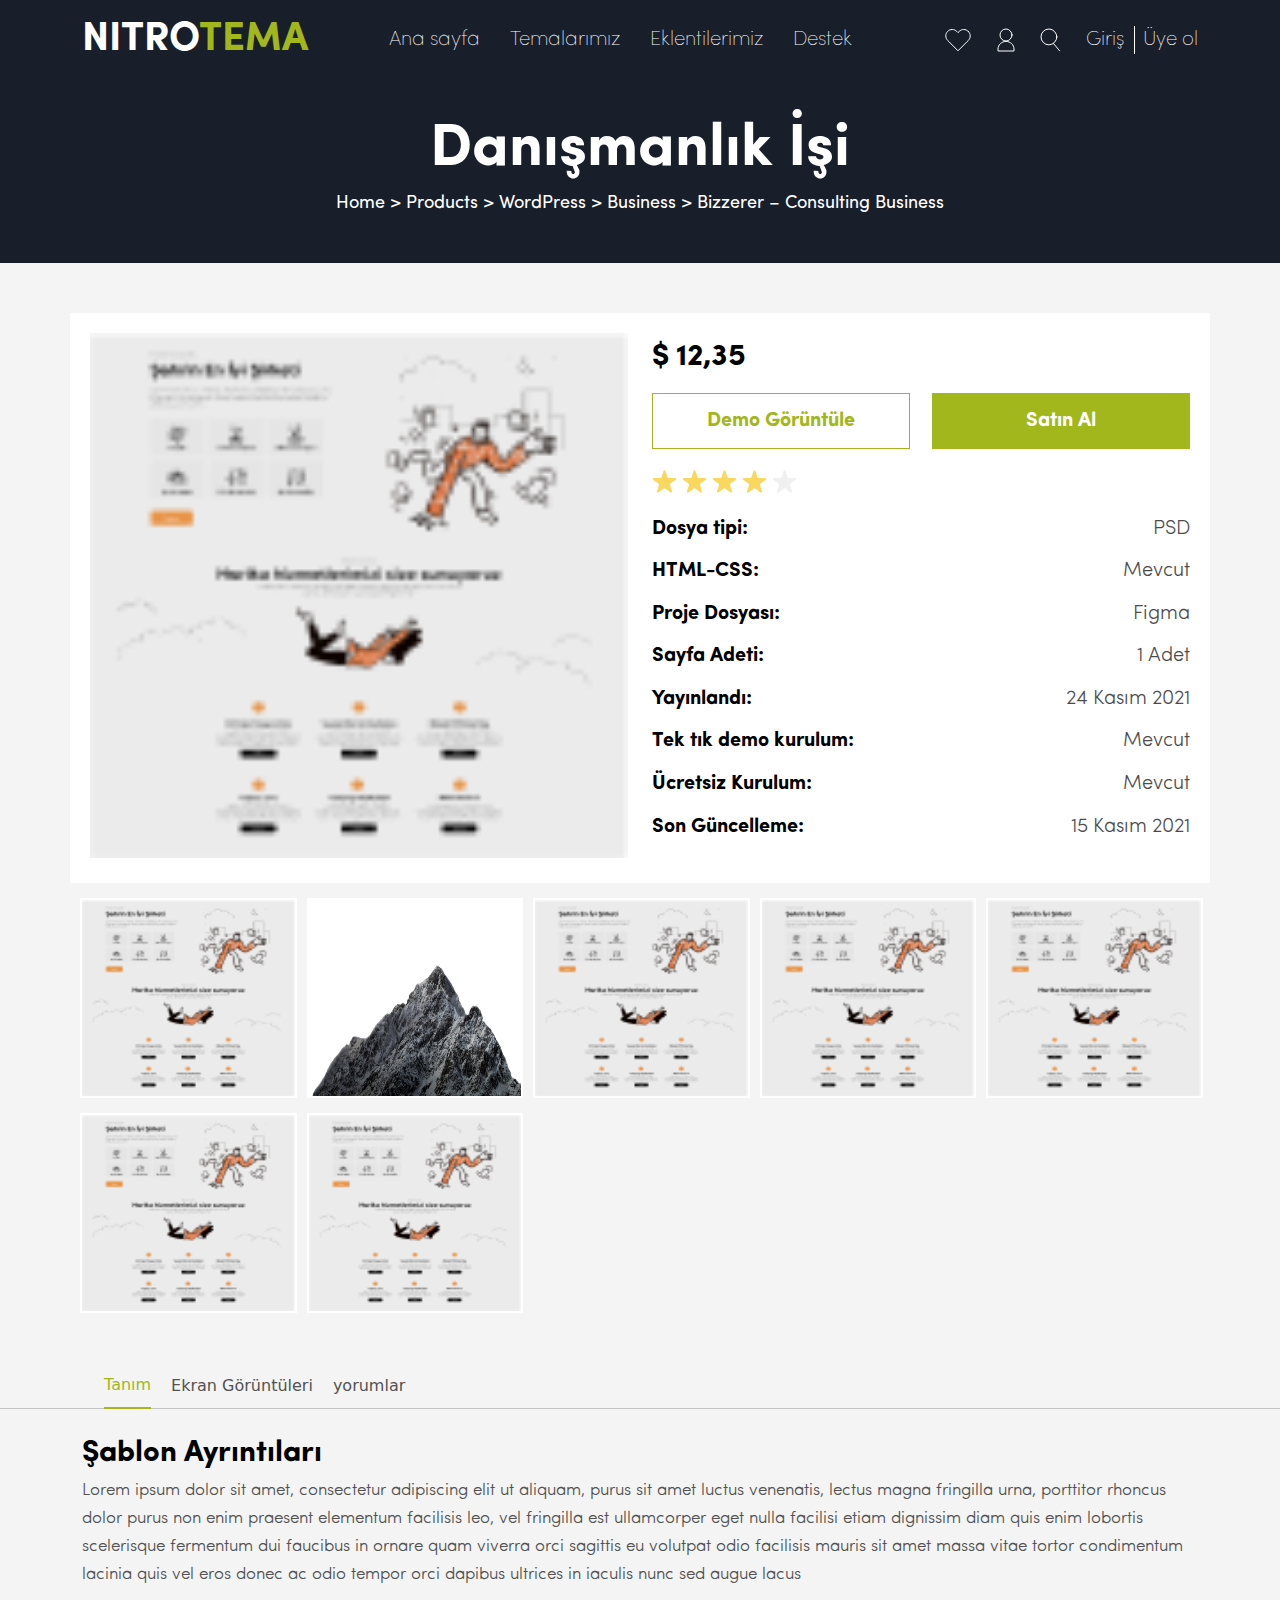
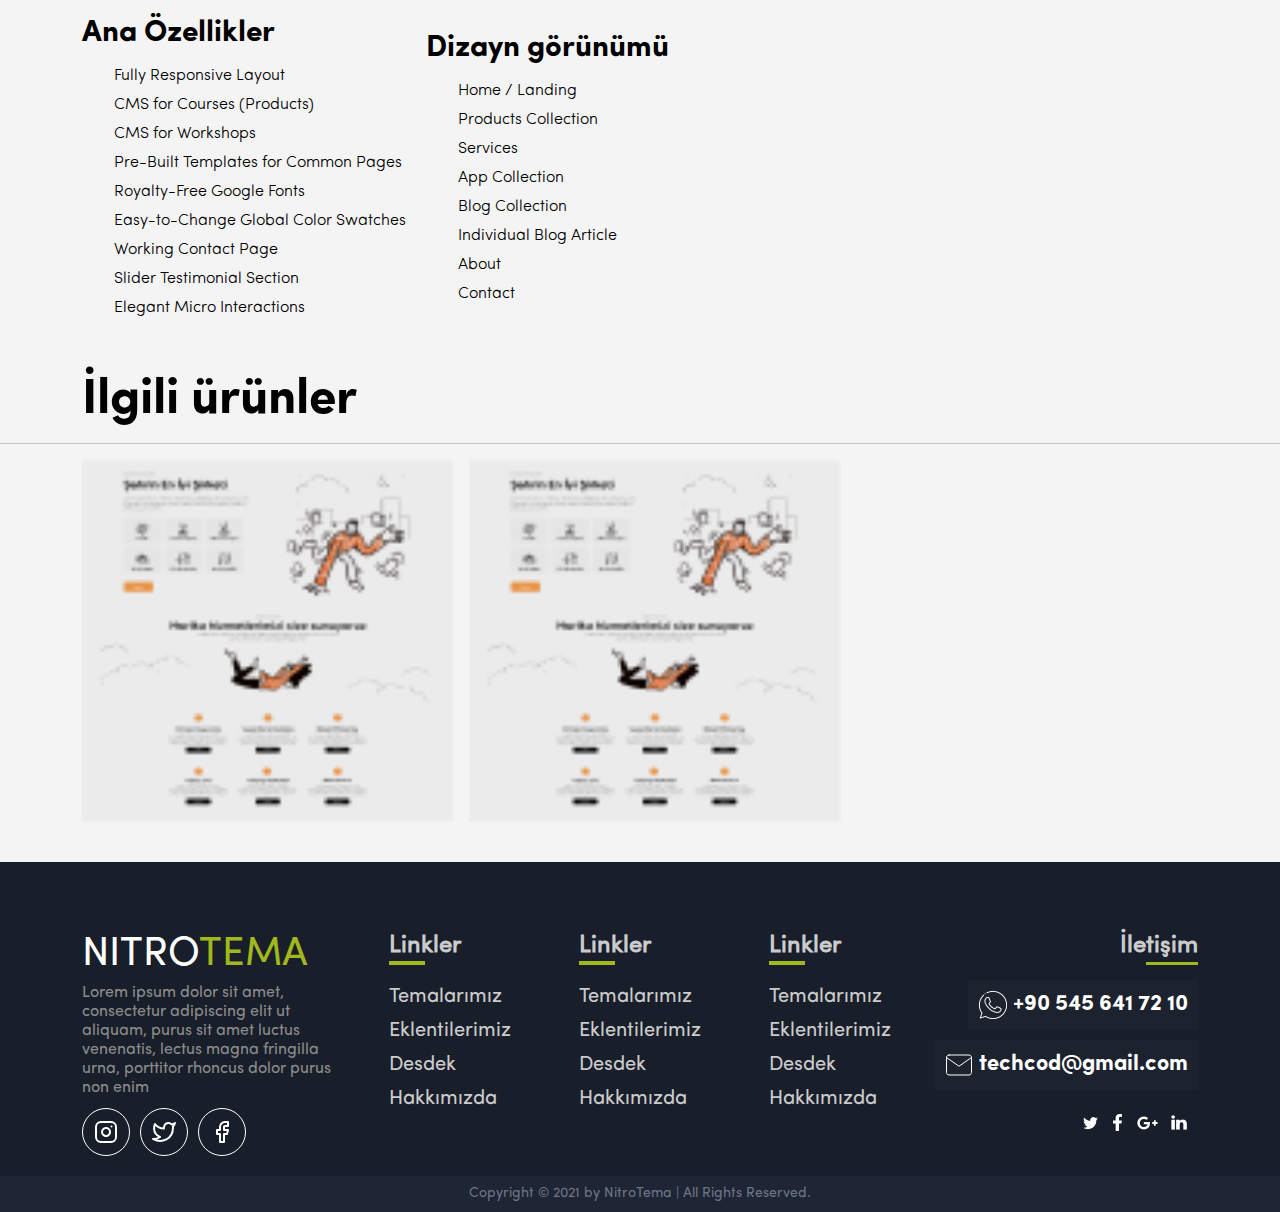
==== commit 211d4d0f: "Changes" ====
--- a/Urun.html
+++ b/Urun.html
@@ -207,25 +207,25 @@
             <div class="row">
                 <div class="col-12">
                     <div class="ImgDiv">
-                        <img src="assets/images/Group 3.png" alt="">
-                    </div>
-                    <div class="ImgDiv">
-                        <img src="assets/images/Group 3.png" alt="">
-                    </div>
-                    <div class="ImgDiv">
-                        <img src="assets/images/Group 3.png" alt="">
-                    </div>
-                    <div class="ImgDiv">
-                        <img src="assets/images/Group 3.png" alt="">
-                    </div>
-                    <div class="ImgDiv">
-                        <img src="assets/images/Group 3.png" alt="">
-                    </div>
-                    <div class="ImgDiv">
-                        <img src="assets/images/Group 3.png" alt="">
-                    </div>
-                    <div class="ImgDiv">
-                        <img src="assets/images/Group 3.png" alt="">
+                        <img class="BottomImage" src="assets/images/Group 3.png" alt="">
+                    </div>
+                    <div class="ImgDiv">
+                        <img class="BottomImage" src="assets/images/beautiful-shot-rocky-mountains-covered-with-white-snow 3.png" alt="">
+                    </div>
+                    <div class="ImgDiv">
+                        <img class="BottomImage" src="assets/images/Group 3.png" alt="">
+                    </div>
+                    <div class="ImgDiv">
+                        <img class="BottomImage" src="assets/images/Group 3.png" alt="">
+                    </div>
+                    <div class="ImgDiv">
+                        <img class="BottomImage" src="assets/images/Group 3.png" alt="">
+                    </div>
+                    <div class="ImgDiv">
+                        <img class="BottomImage" src="assets/images/Group 3.png" alt="">
+                    </div>
+                    <div class="ImgDiv">
+                        <img class="BottomImage" src="assets/images/Group 3.png" alt="">
                     </div>
                 </div>
             </div>
@@ -396,12 +396,33 @@
                     </div>
                 </div>
                 <div class="col-lg-3 col-md-6 col-12 FooterEndCol">
-                    <h3>Newsletter</h3>
-                    <p>Lorem ipsum dolor sit amet, consectetur adipiscing </p>
-                    <div class="InputDiv">
-                        <input type="text" placeholder="Email adress">
-                        <button>Gönder</button>
-                    </div>
+                    <h3>İletişim</h3>
+                    <ul>
+                        <li>
+                            <img src="assets/images/6214704_handset_logo_telephone_whatsapp_icon 1.png" alt="">
+                            +90 545 641 72 10</li>
+                        <li>
+                            <svg width="30" height="30" viewBox="0 0 30 30" fill="none" xmlns="http://www.w3.org/2000/svg">
+                                <path d="M5 5H25C26.375 5 27.5 6.125 27.5 7.5V22.5C27.5 23.875 26.375 25 25 25H5C3.625 25 2.5 23.875 2.5 22.5V7.5C2.5 6.125 3.625 5 5 5Z" stroke="white" stroke-linecap="round" stroke-linejoin="round"/>
+                                <path d="M27.5 7.5L15 16.25L2.5 7.5" stroke="white" stroke-linecap="round" stroke-linejoin="round"/>
+                                </svg>
+                                
+                            techcod@gmail.com</li>
+                        <li class="SocialMedias">
+                            <a href="#">
+                                <img src="assets/images/104501_twitter_bird_icon 2.png" alt="">
+                            </a>
+                            <a href="#">
+                                <img src="assets/images/5296500_fb_social media_facebook_facebook logo_social network_icon 2.png" alt="">
+                            </a>
+                            <a href="#">
+                                <img src="assets/images/1920526_google_logo_network_social_icon 2.png" alt="">
+                            </a>
+                            <a href="#">
+                                <img src="assets/images/3057688_in_linked_media_social_icon 2.png" alt="">
+                            </a>
+                        </li>
+                    </ul>
                 </div>
             </div>
         </div>
@@ -416,6 +437,7 @@
 
     <!-- Script start -->
     <script src="assets/js/tab.js"></script>
+    <script src="assets/js/ProductImage.js"></script>
     <script src="assets/js/main.js"></script>
 
 
--- a/assets/css/style.css
+++ b/assets/css/style.css
@@ -1,3 +1,4 @@
+@import url('https://fonts.googleapis.com/css2?family=Roboto:ital,wght@0,100;0,300;0,400;0,500;0,700;0,900;1,100;1,300;1,400;1,500;1,700;1,900&display=swap');
 /*--------------
 Fonts
 --------------*/
@@ -454,7 +455,7 @@
     opacity: 0.7;
     font-weight: 400;
     margin-top: 20px;
-    font-family: SofiaLight;
+    font-family: 'Roboto', sans-serif;
 }
 #Banner .left .buttons{
     display: flex;
@@ -588,8 +589,7 @@
     padding: 0;
     margin-top: 15px;
     width: 550px;
-    font-family: SofiaLight;
-
+    font-family: 'Roboto', sans-serif;
 }
 #BestProducts .Top a{
     display: flex;
@@ -794,7 +794,7 @@
     text-align: center;
     width: 70%;
     margin-top: 10px;
-    font-family: SofiaLight;
+    font-family: 'Roboto', sans-serif;
 
 }
 #SpecialEdition .content a{
@@ -956,7 +956,7 @@
     color: var(--color-text-7);
     margin: 0;
     margin-top: 5px;
-    font-family: SofiaLight;
+    font-family: 'Roboto', sans-serif;
 
 }
 /*--------------
@@ -1045,7 +1045,7 @@
     /* or 27px */
     color: var(--color-text-6);
     text-align: center;
-    font-family: SofiaLight;
+    font-family: 'Roboto', sans-serif;
 
 }
 /*--------------
@@ -1165,8 +1165,9 @@
 #ProductDetail .BottomContainer .col-12 .ImgDiv{
     background: white;
     width: 19%;
+    height: 200px;
     margin-left: 10px;
-    padding: 10px 30px;
+    padding: 2px;
     margin-top: 15px;
     display: flex;
     align-items: center;
@@ -1174,8 +1175,8 @@
     cursor: pointer;
 }
 #ProductDetail .BottomContainer .col-12 .ImgDiv img{
-    width: 135.27px;
-height: 116.32px;
+    width: 100%;
+height: 100%;
 }
 /*--------------
 TabSection
@@ -1336,7 +1337,7 @@
 }
 #SameProducts .ProductsCon img{
     width: 33.33%;
-
+    cursor: pointer;
 }
 #SameProducts .ProductsCon img:not(:nth-child(1)){
     margin-left: 15px;
@@ -1461,61 +1462,59 @@
     padding-bottom: 5px;
     text-align: start;
     margin-bottom: 10px;
+    display: block;
+    text-align: end;
+    position: relative;
+}
+footer .FooterTopCon .FooterEndCol h3::before{
+    content: "";
+    position: absolute;
+    bottom: 0;
+    right: 0;
+    height: 3px;
+    width: 20%;
+    background: var(--color-2);
+}
+footer .FooterTopCon .FooterEndCol ul{
+    margin: 0;
+    padding: 0;
+    width: 100%;
+    display: flex;
+    align-items: flex-end;
+    justify-content: center;
+    flex-direction: column;
+}
+footer .FooterTopCon .FooterEndCol ul li{
     display: inline-block;
-}
-footer .FooterTopCon .FooterEndCol p{
-    margin:0;
-    padding: 0;
-    margin-top: 15px;
-    font-style: normal;
-font-weight: normal;
-font-size: 20px;
-line-height: 116%;
-/* or 23px */
-font-family: SofiaRegular;
-
+    padding: 10px;
+
+    color: white;
+    text-align: end;
+    font-family: SofiaBold;
+font-style: normal;
+font-weight: 600;
+font-size: 22px;
+line-height: 26px;
+display: flex;
+align-items: center;
+justify-content: center;
 color: #FFFFFF;
-}
-footer .FooterTopCon .FooterEndCol .InputDiv{
-    margin-top: 20px;
-    width: 100%;
-    background: white;
-    border-radius: 10px;
-    display: flex;
-    align-items: center;
-    justify-content: space-between;
-}
-footer .FooterTopCon .FooterEndCol .InputDiv input{
-    border: none;
-    outline: none;
-    width: 70%;
-    height: 50px;
-    border-radius: 10px;
-    padding: 10px;
-}
-footer .FooterTopCon .FooterEndCol .InputDiv button{
-    border: none;
-    outline: none;
-    display: flex;
-    align-items: center;
-    justify-content: center;
-    width: 30%;
-    height: 50px;
-    background: var(--color-2);
-    color: white;
-    border-radius: 10px;
-    font-style: normal;
-    font-weight: 500;
-    font-size: 16px;
-    line-height: 100.19%;
-    /* identical to box height, or 18px */
-    font-family: SofiaLight;
-    transform: translateX(1px);
-    color: #FFFFFF;
-    transition: all 300ms;
-}
-footer .FooterTopCon .FooterEndCol .InputDiv button:hover{
-    transform: translateX(10px);
+margin: 5px 0;
+}
+footer .FooterTopCon .FooterEndCol ul li:not(:last-child){
+    background: #1C222E;
+}
+footer .FooterTopCon .FooterEndCol ul li:not(:last-child) svg,
+footer .FooterTopCon .FooterEndCol ul li:not(:last-child) img{
+    margin-right: 5px;
+}
+footer .FooterTopCon .FooterEndCol ul li:last-child{
+    display: flex;
+    align-items: center;
+    justify-content: flex-end;
+}
+footer .FooterTopCon .FooterEndCol ul li:last-child a:not(:last-child){
+    margin-right: 10px;
 }
 footer .FooterBottom{
     width: 100%;
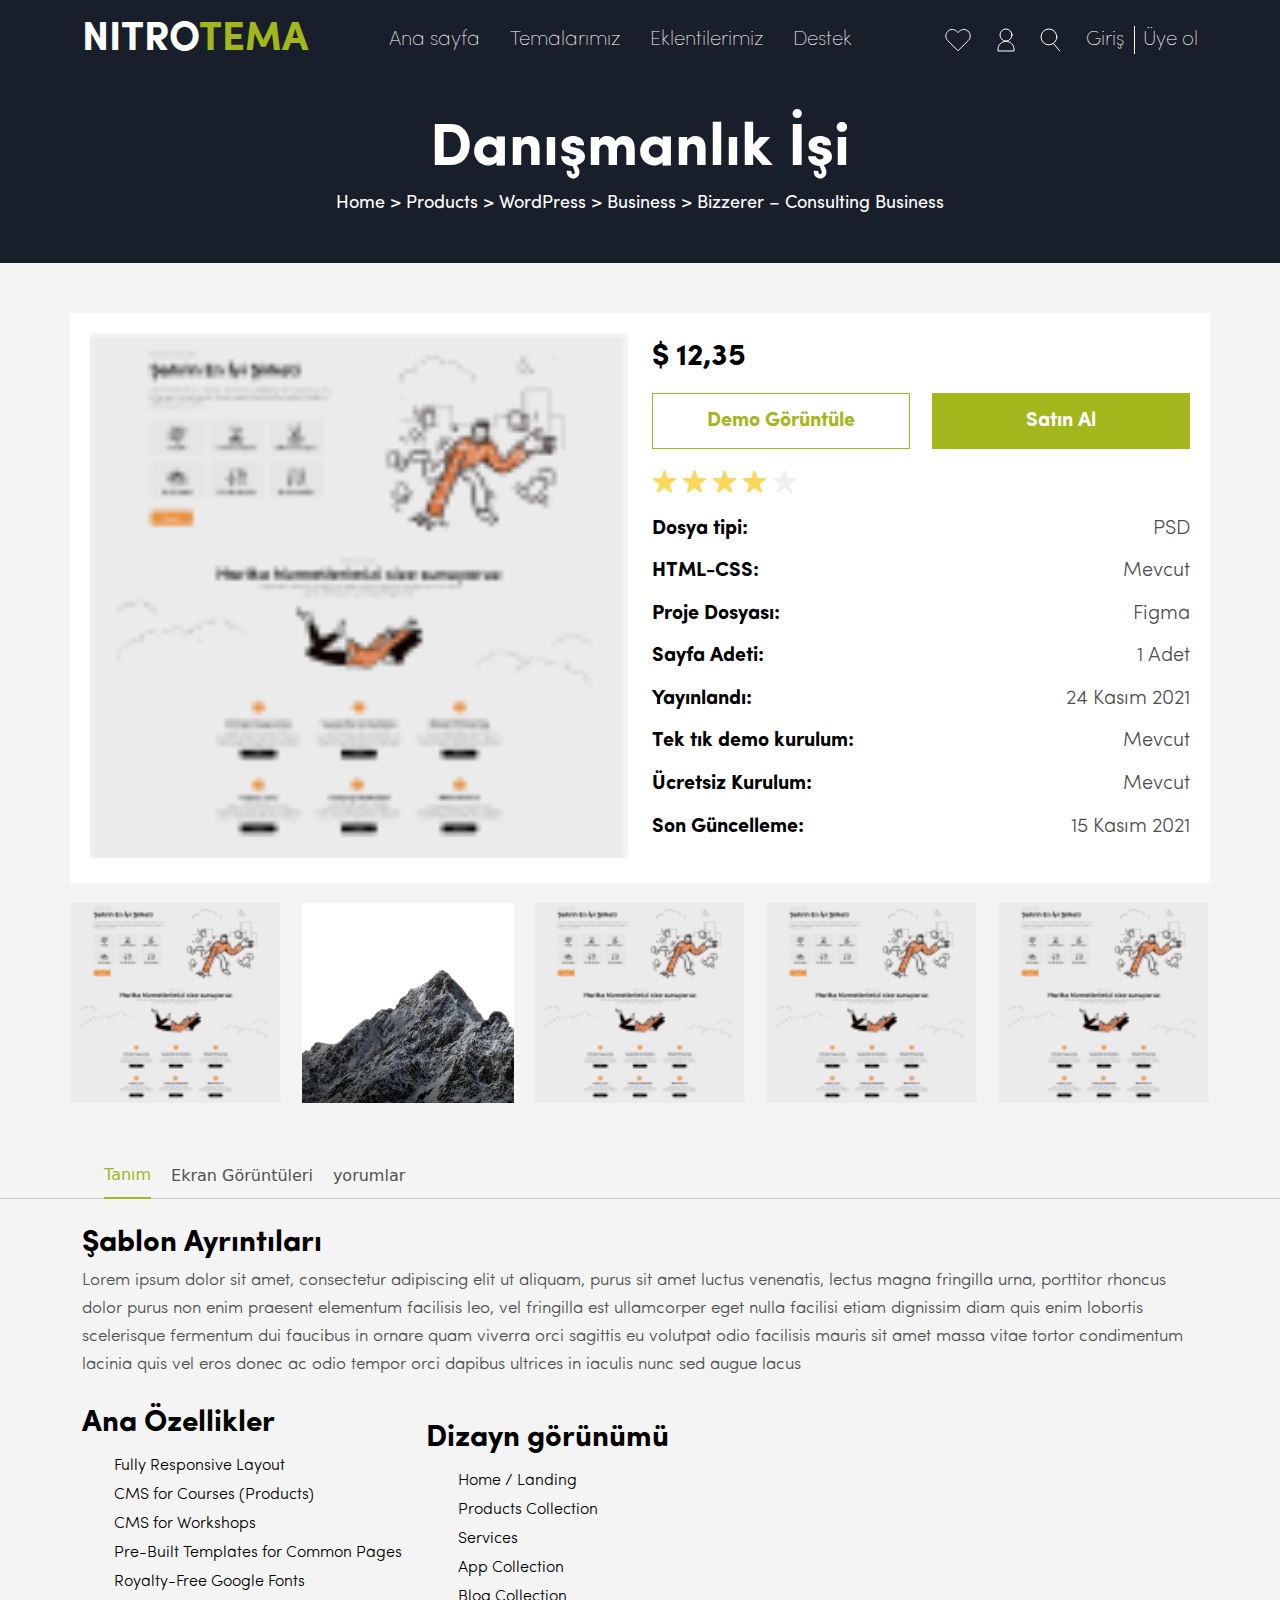
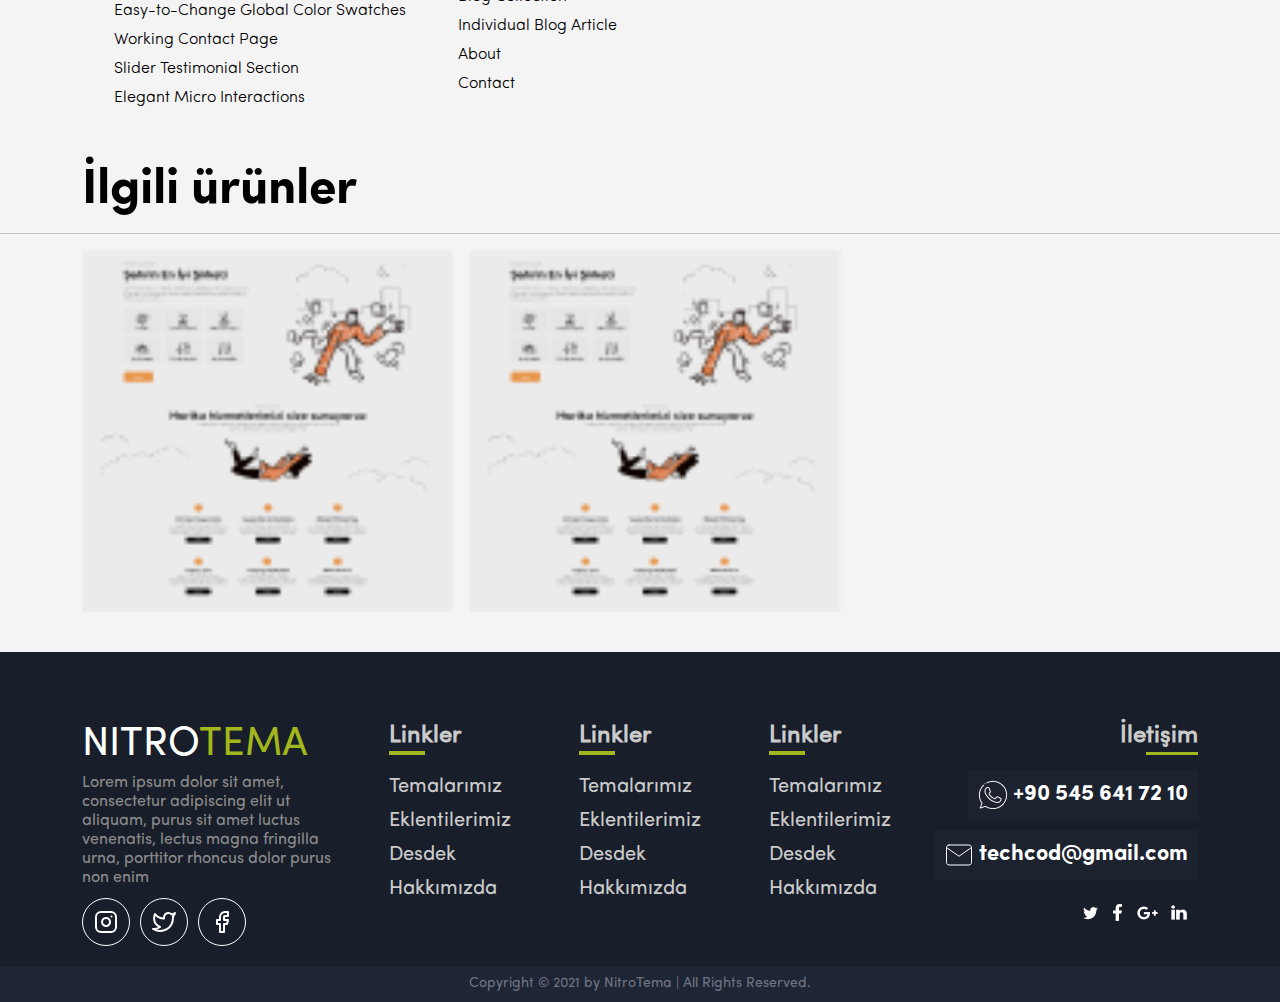
==== commit 8ddfbcd4: "Changes" ====
--- a/Urun.html
+++ b/Urun.html
@@ -206,27 +206,48 @@
         <div class="container BottomContainer">
             <div class="row">
                 <div class="col-12">
-                    <div class="ImgDiv">
-                        <img class="BottomImage" src="assets/images/Group 3.png" alt="">
-                    </div>
-                    <div class="ImgDiv">
-                        <img class="BottomImage" src="assets/images/beautiful-shot-rocky-mountains-covered-with-white-snow 3.png" alt="">
-                    </div>
-                    <div class="ImgDiv">
-                        <img class="BottomImage" src="assets/images/Group 3.png" alt="">
-                    </div>
-                    <div class="ImgDiv">
-                        <img class="BottomImage" src="assets/images/Group 3.png" alt="">
-                    </div>
-                    <div class="ImgDiv">
-                        <img class="BottomImage" src="assets/images/Group 3.png" alt="">
-                    </div>
-                    <div class="ImgDiv">
-                        <img class="BottomImage" src="assets/images/Group 3.png" alt="">
-                    </div>
-                    <div class="ImgDiv">
-                        <img class="BottomImage" src="assets/images/Group 3.png" alt="">
-                    </div>
+                    <!-- Swiper -->
+                    <div class="swiper mySwiper ProductImages">
+                        <div class="swiper-wrapper">
+                            <div class="swiper-slide">
+                                <div class="ImgDiv">
+                                    <img class="BottomImage" src="assets/images/Group 3.png" alt="">
+                                </div>
+                            </div>
+                            <div class="swiper-slide">
+                                <div class="ImgDiv">
+                                    <img class="BottomImage" src="assets/images/beautiful-shot-rocky-mountains-covered-with-white-snow 3.png" alt="">
+                                </div>
+                            </div>
+                            <div class="swiper-slide">
+                                <div class="ImgDiv">
+                                    <img class="BottomImage" src="assets/images/Group 3.png" alt="">
+                                </div>
+                            </div>
+                            <div class="swiper-slide">
+                                <div class="ImgDiv">
+                                    <img class="BottomImage" src="assets/images/Group 3.png" alt="">
+                                </div>
+                            </div>
+                            <div class="swiper-slide">
+                                <div class="ImgDiv">
+                                    <img class="BottomImage" src="assets/images/Group 3.png" alt="">
+                                </div>
+                            </div>
+                            <div class="swiper-slide">
+                                <div class="ImgDiv">
+                                    <img class="BottomImage" src="assets/images/Group 3.png" alt="">
+                                </div>
+                            </div>
+                            <div class="swiper-slide">
+                                <div class="ImgDiv">
+                                    <img class="BottomImage" src="assets/images/Group 3.png" alt="">
+                                </div>
+                            </div>
+                        </div>
+                    </div>
+
+
                 </div>
             </div>
         </div>
@@ -395,7 +416,7 @@
                         </ul>
                     </div>
                 </div>
-                <div class="col-lg-3 col-md-6 col-12 FooterEndCol">
+                <div class="col-lg-3 col-md-12 col-12 FooterEndCol">
                     <h3>İletişim</h3>
                     <ul>
                         <li>
@@ -438,8 +459,34 @@
     <!-- Script start -->
     <script src="assets/js/tab.js"></script>
     <script src="assets/js/ProductImage.js"></script>
+    <script src="assets/js/swiper.js"></script>
     <script src="assets/js/main.js"></script>
 
+    <script>
+        var swiper = new Swiper(".ProductImages", {
+        slidesPerView: 1,
+        spaceBetween: 10,
+
+        breakpoints: {
+          100: {
+            slidesPerView: 1,
+            spaceBetween: 0,
+          },
+          640: {
+            slidesPerView: 2,
+            spaceBetween: 10,
+          },
+          768: {
+            slidesPerView: 4,
+            spaceBetween: 10,
+          },
+          1024: {
+            slidesPerView: 5,
+            spaceBetween: 20,
+          },
+        },
+      });
+    </script>
 
 </body>
 </html>--- a/assets/css/style.css
+++ b/assets/css/style.css
@@ -1161,14 +1161,13 @@
     align-items: center;
     flex-wrap: wrap;
     padding: 0;
+    margin-top: 20px;
 }
 #ProductDetail .BottomContainer .col-12 .ImgDiv{
     background: white;
-    width: 19%;
+    width: 100%;
     height: 200px;
-    margin-left: 10px;
-    padding: 2px;
-    margin-top: 15px;
+
     display: flex;
     align-items: center;
     justify-content: center;
@@ -1449,6 +1448,7 @@
     color: var(--color-text-9);
 
 }
+
 footer .FooterTopCon .FooterEndCol h3{
     font-family: SofiaRegular;
     font-style: normal;
@@ -1564,8 +1564,20 @@
     #ProductDetail .TopContainer .left{
         margin-bottom: 20px;
     }
-    #ProductDetail .BottomContainer .col-12 .ImgDiv{
-        width: 18%;
+    footer .FooterTopCon .FooterEndCol{
+        display: flex;
+        align-items: center;
+        justify-content: center;
+        flex-direction: column;
+        margin-top: 15px;
+    }
+    footer .FooterTopCon .FooterEndCol ul{
+        display: inline-block;
+    }
+    footer .FooterTopCon .FooterEndCol ul li:last-child{
+        display: flex;
+        align-items: center;
+        justify-content: center;
     }
 }
 @media (max-width:600px){
@@ -1607,9 +1619,7 @@
     footer .FooterTopCon .MainCol:not(.MainCol1){
         margin-left: 0px;
     }
-    #ProductDetail .BottomContainer .col-12 .ImgDiv{
-        width: 45%;
-    }
+
     #TabSection .TabContent .TanimCol .List{
         flex-direction: column;
     }
